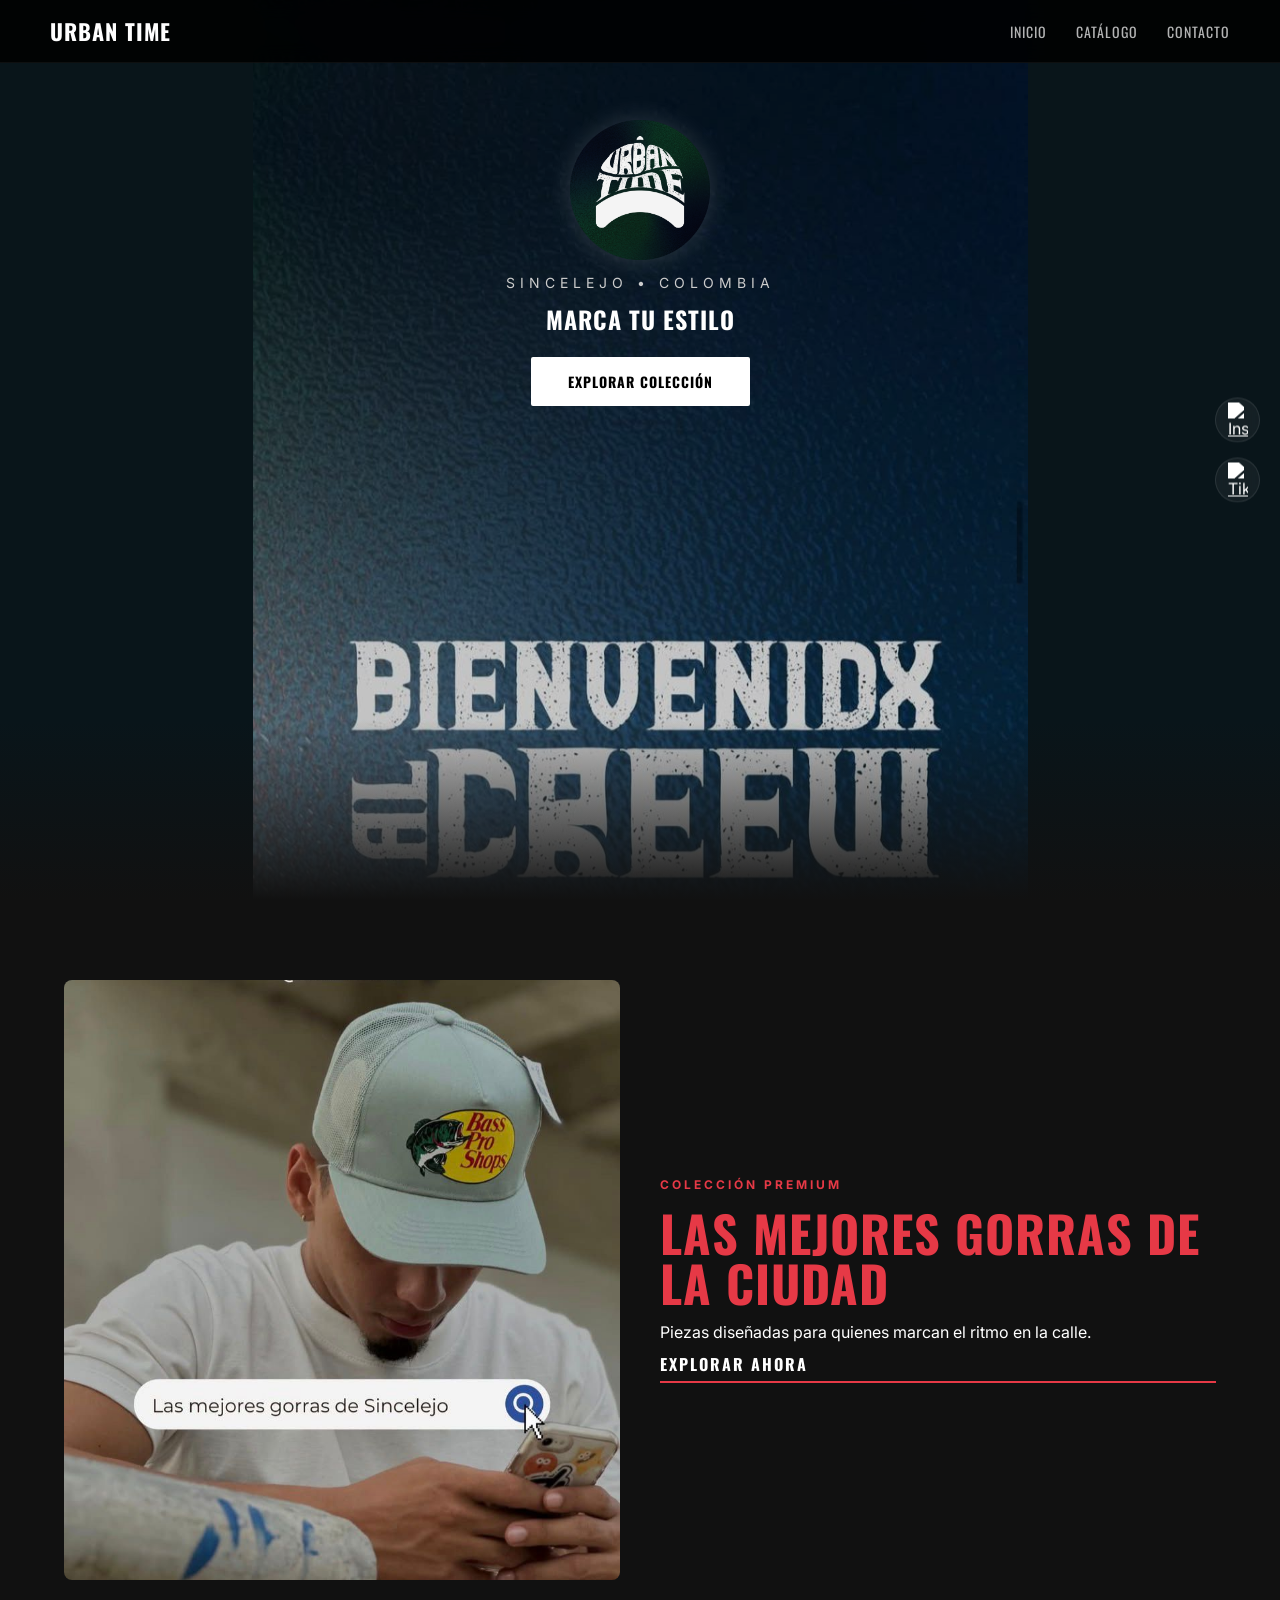
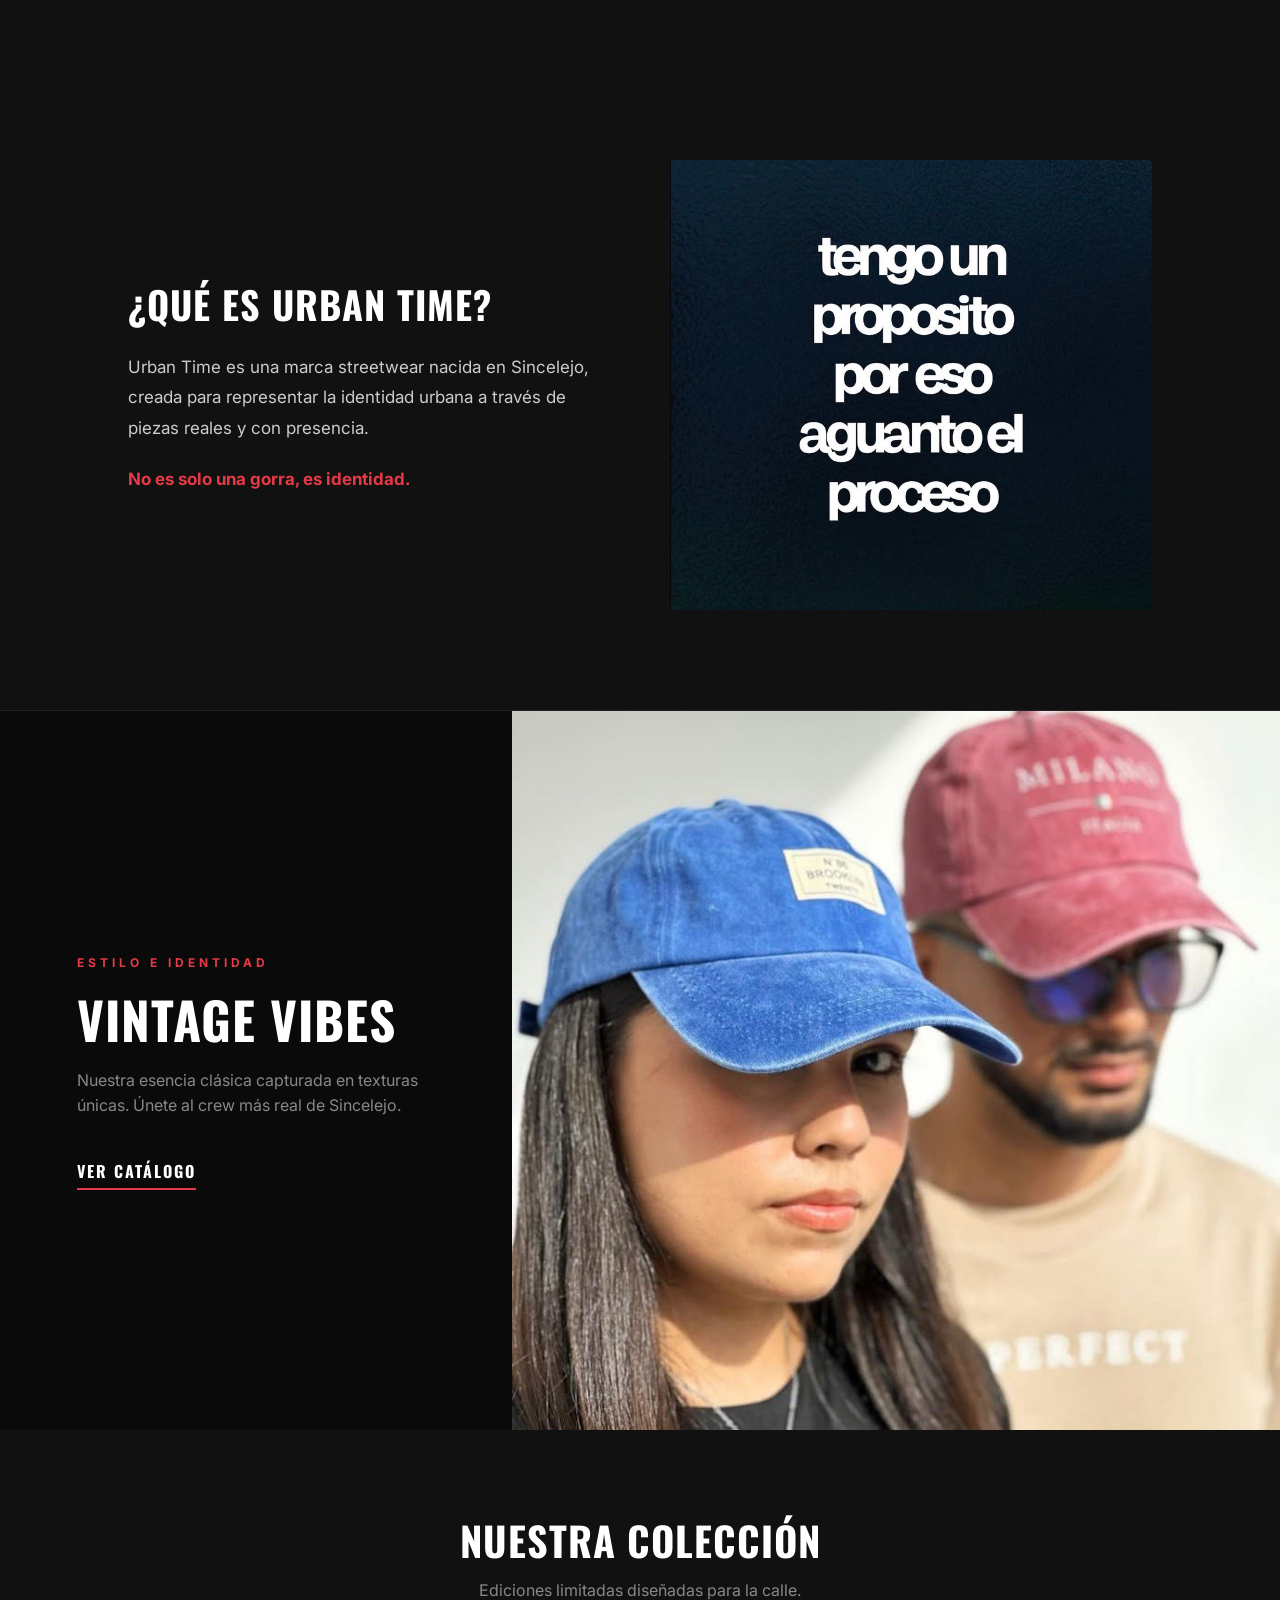
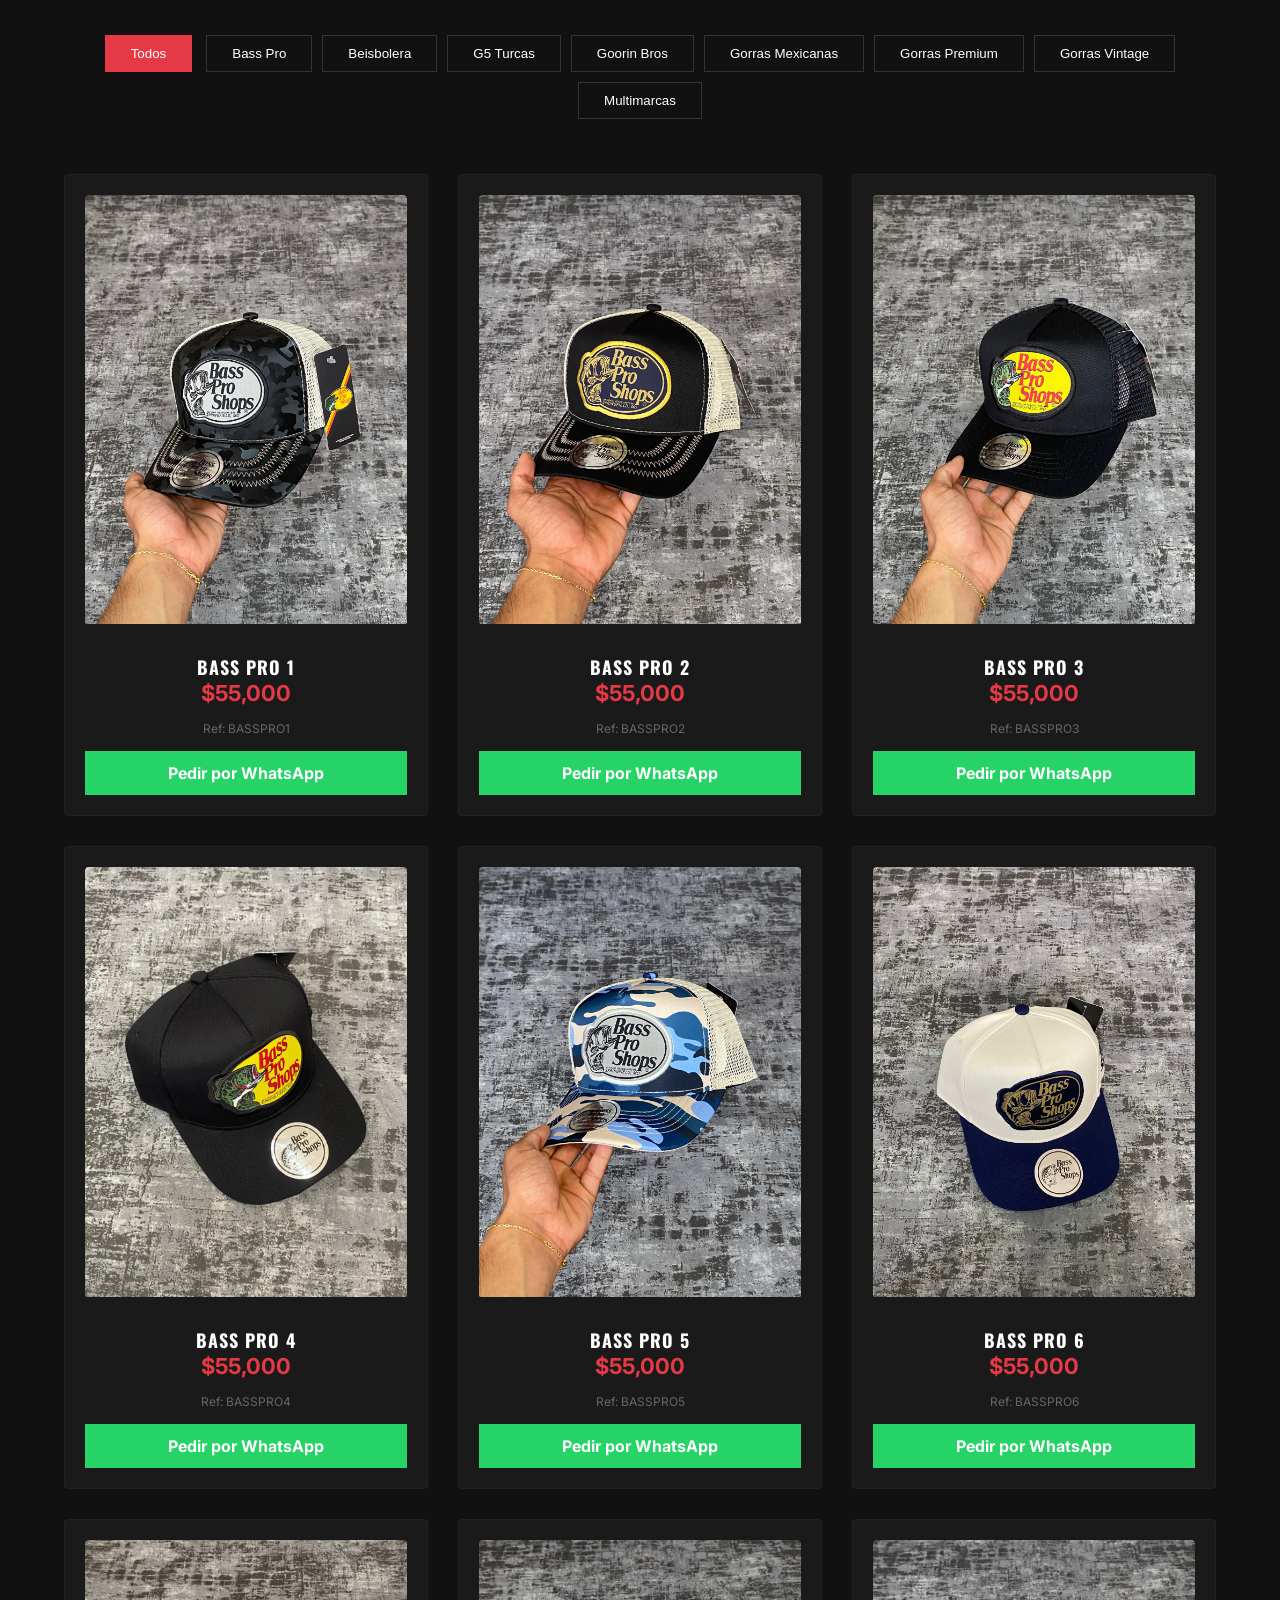
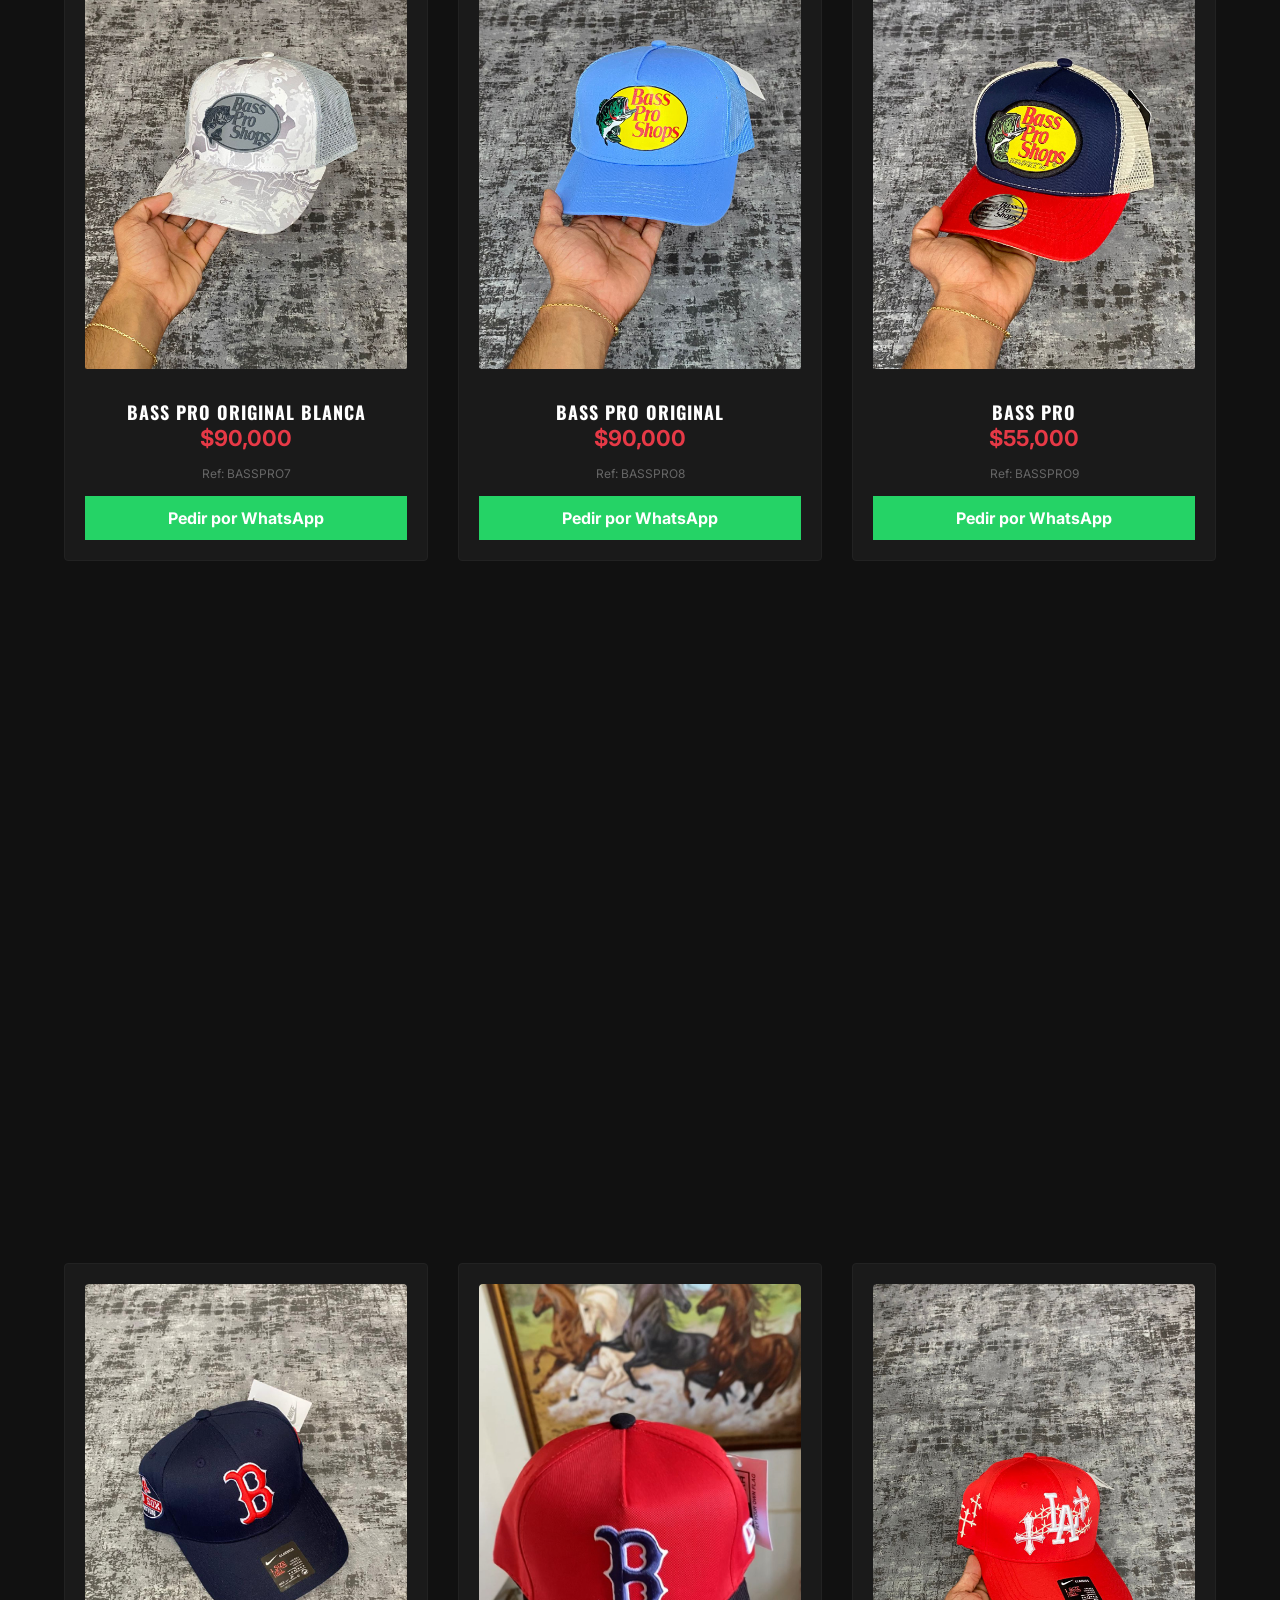
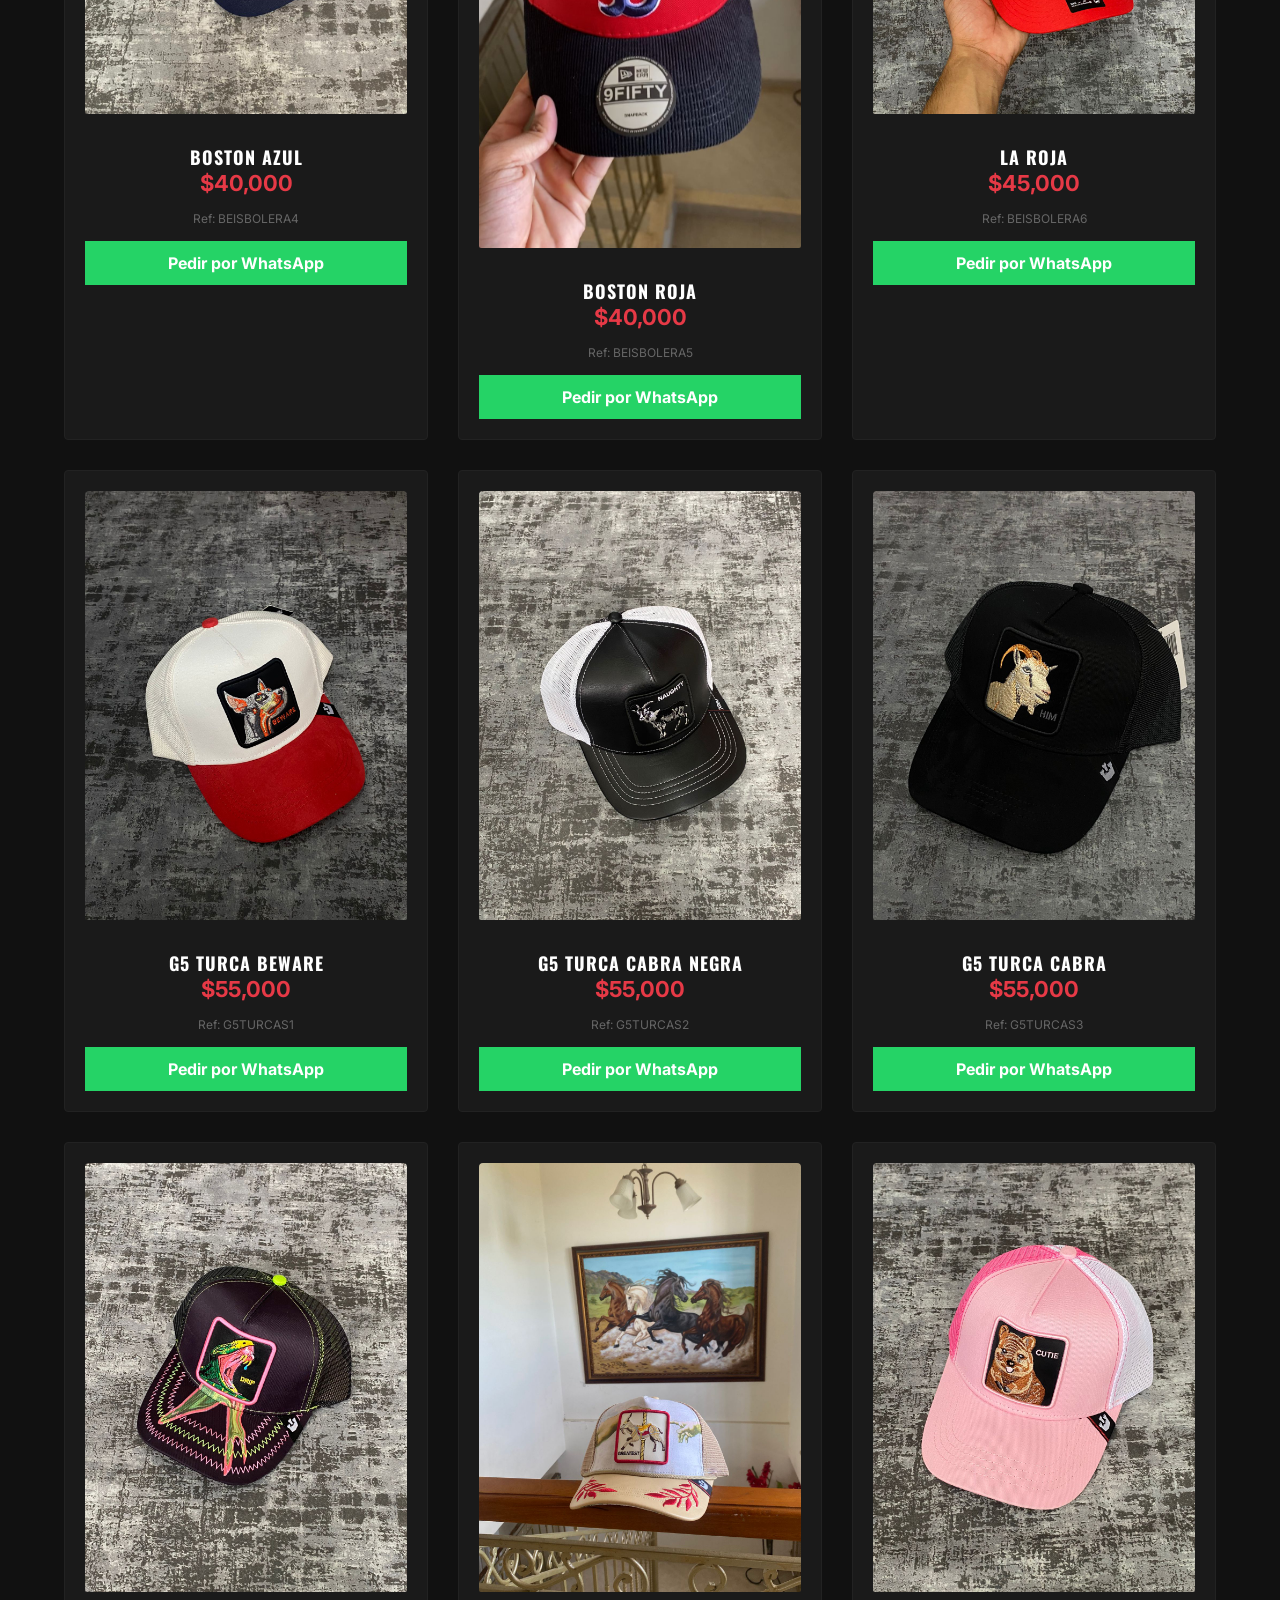
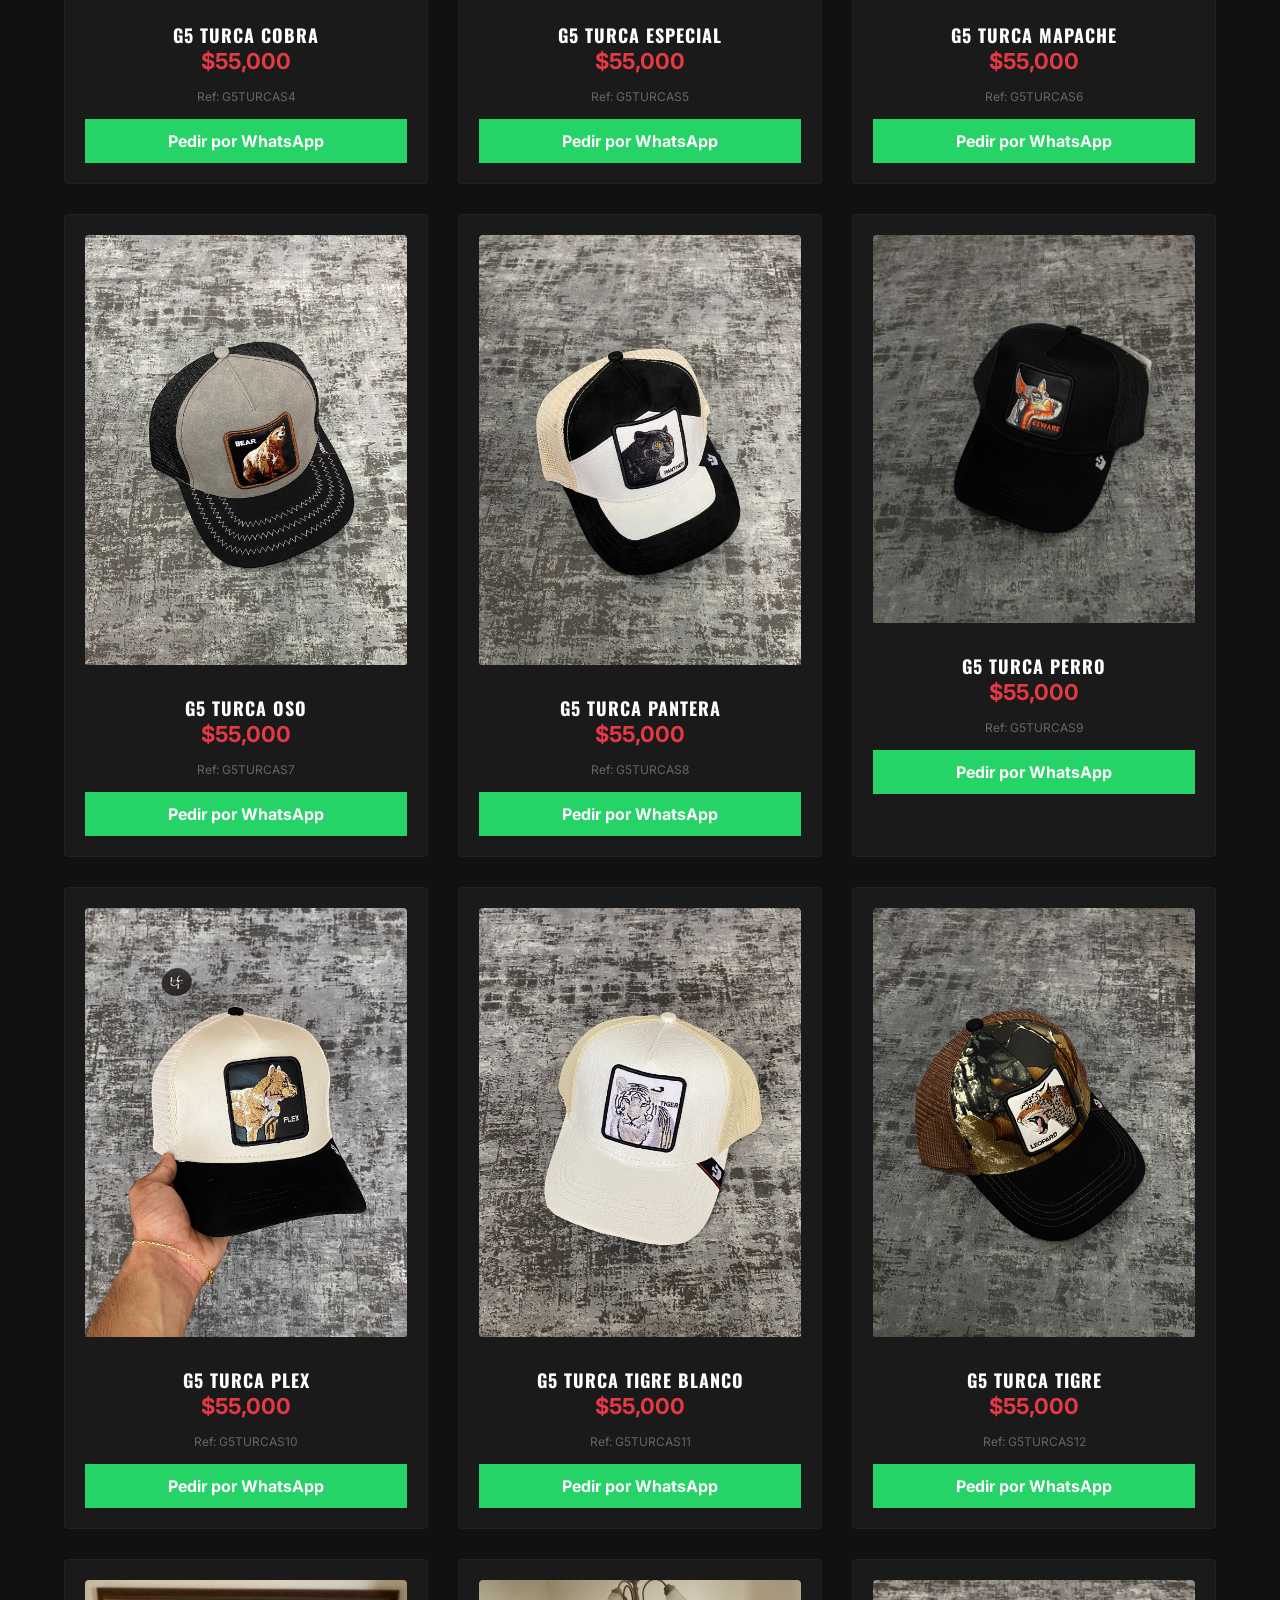
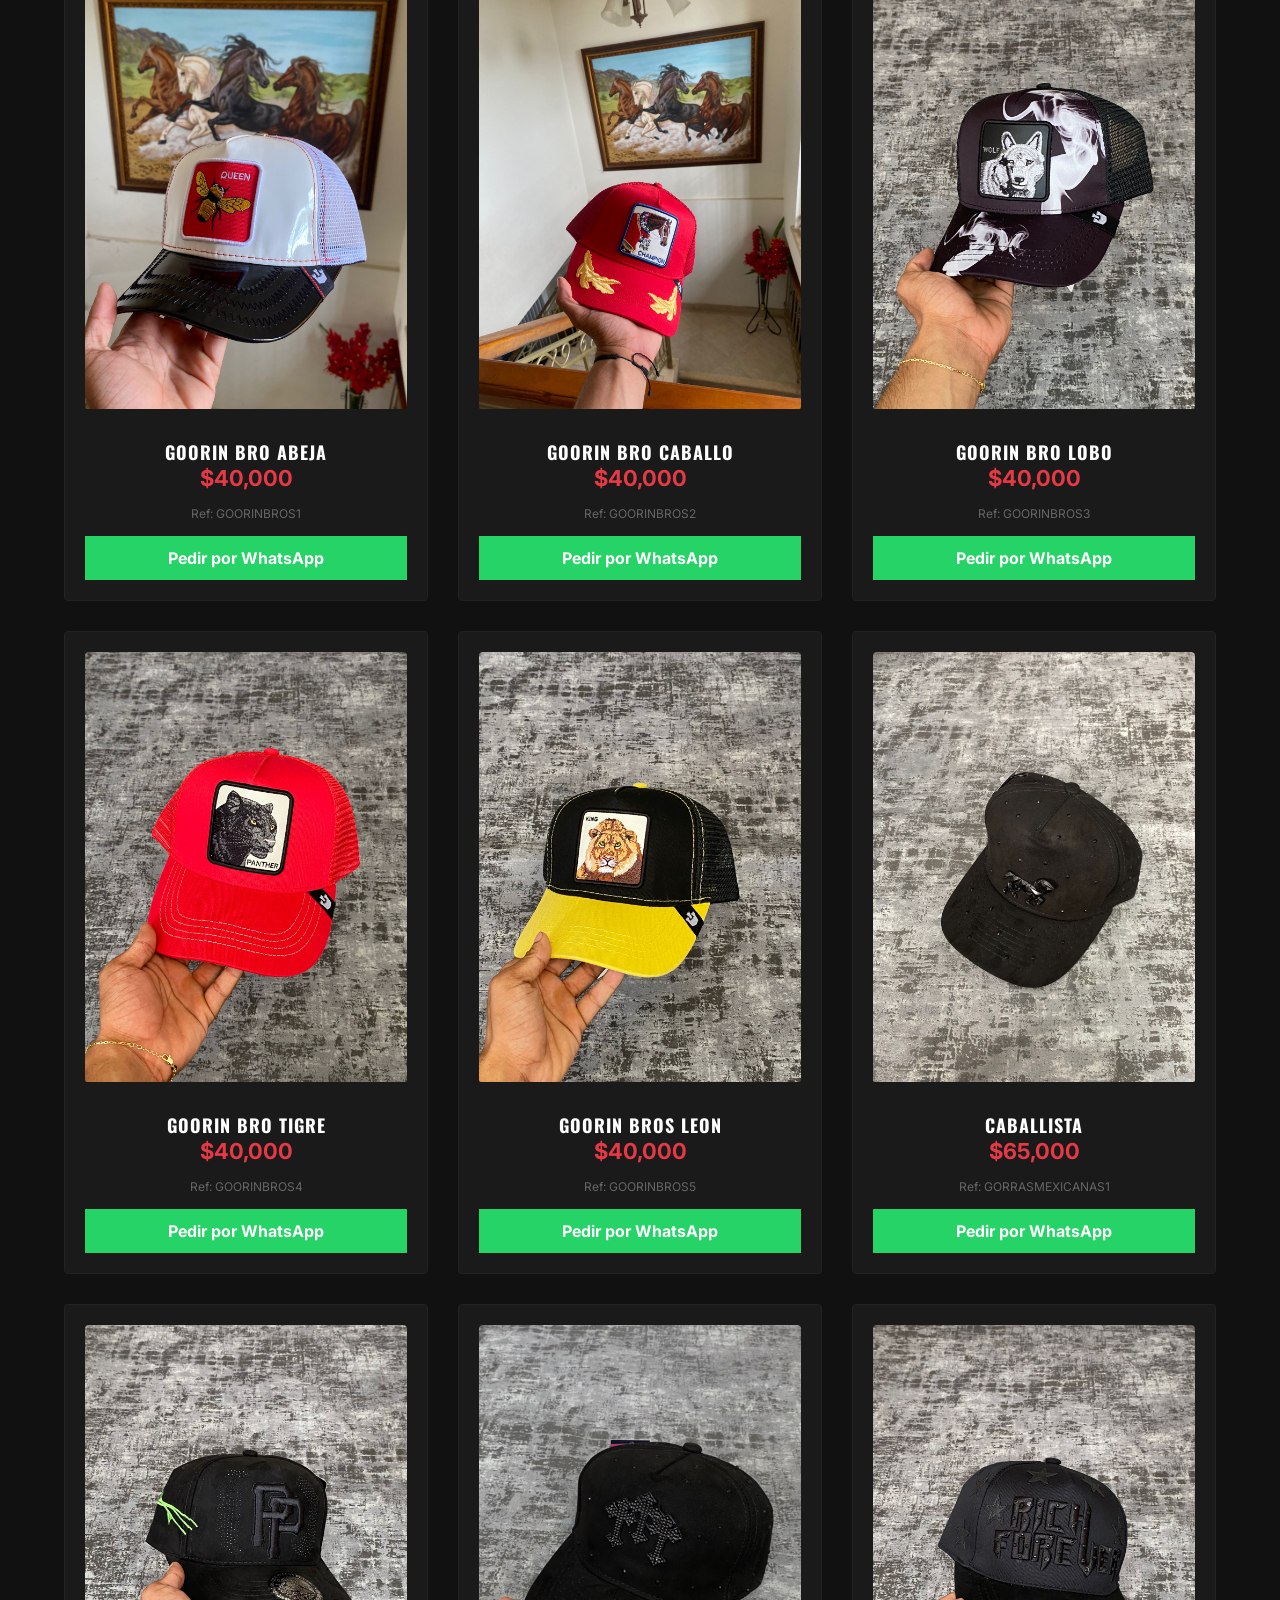
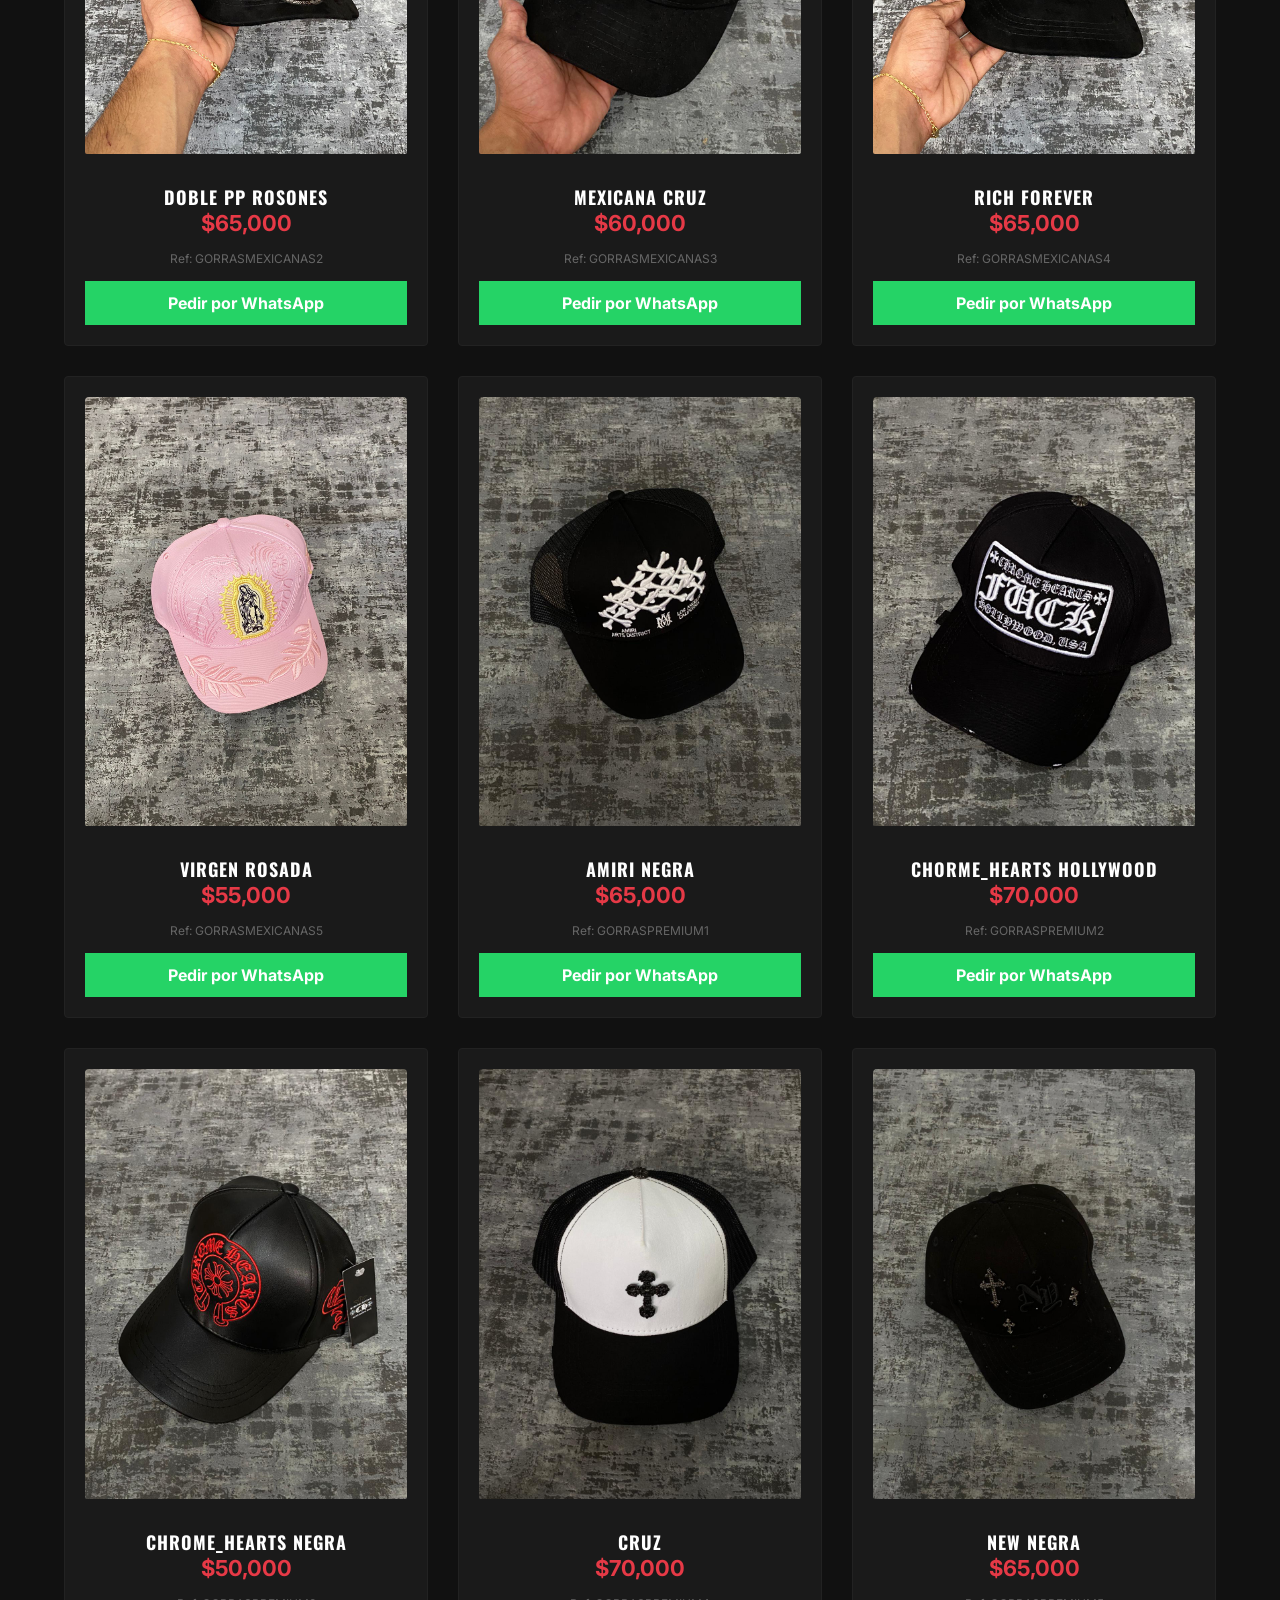
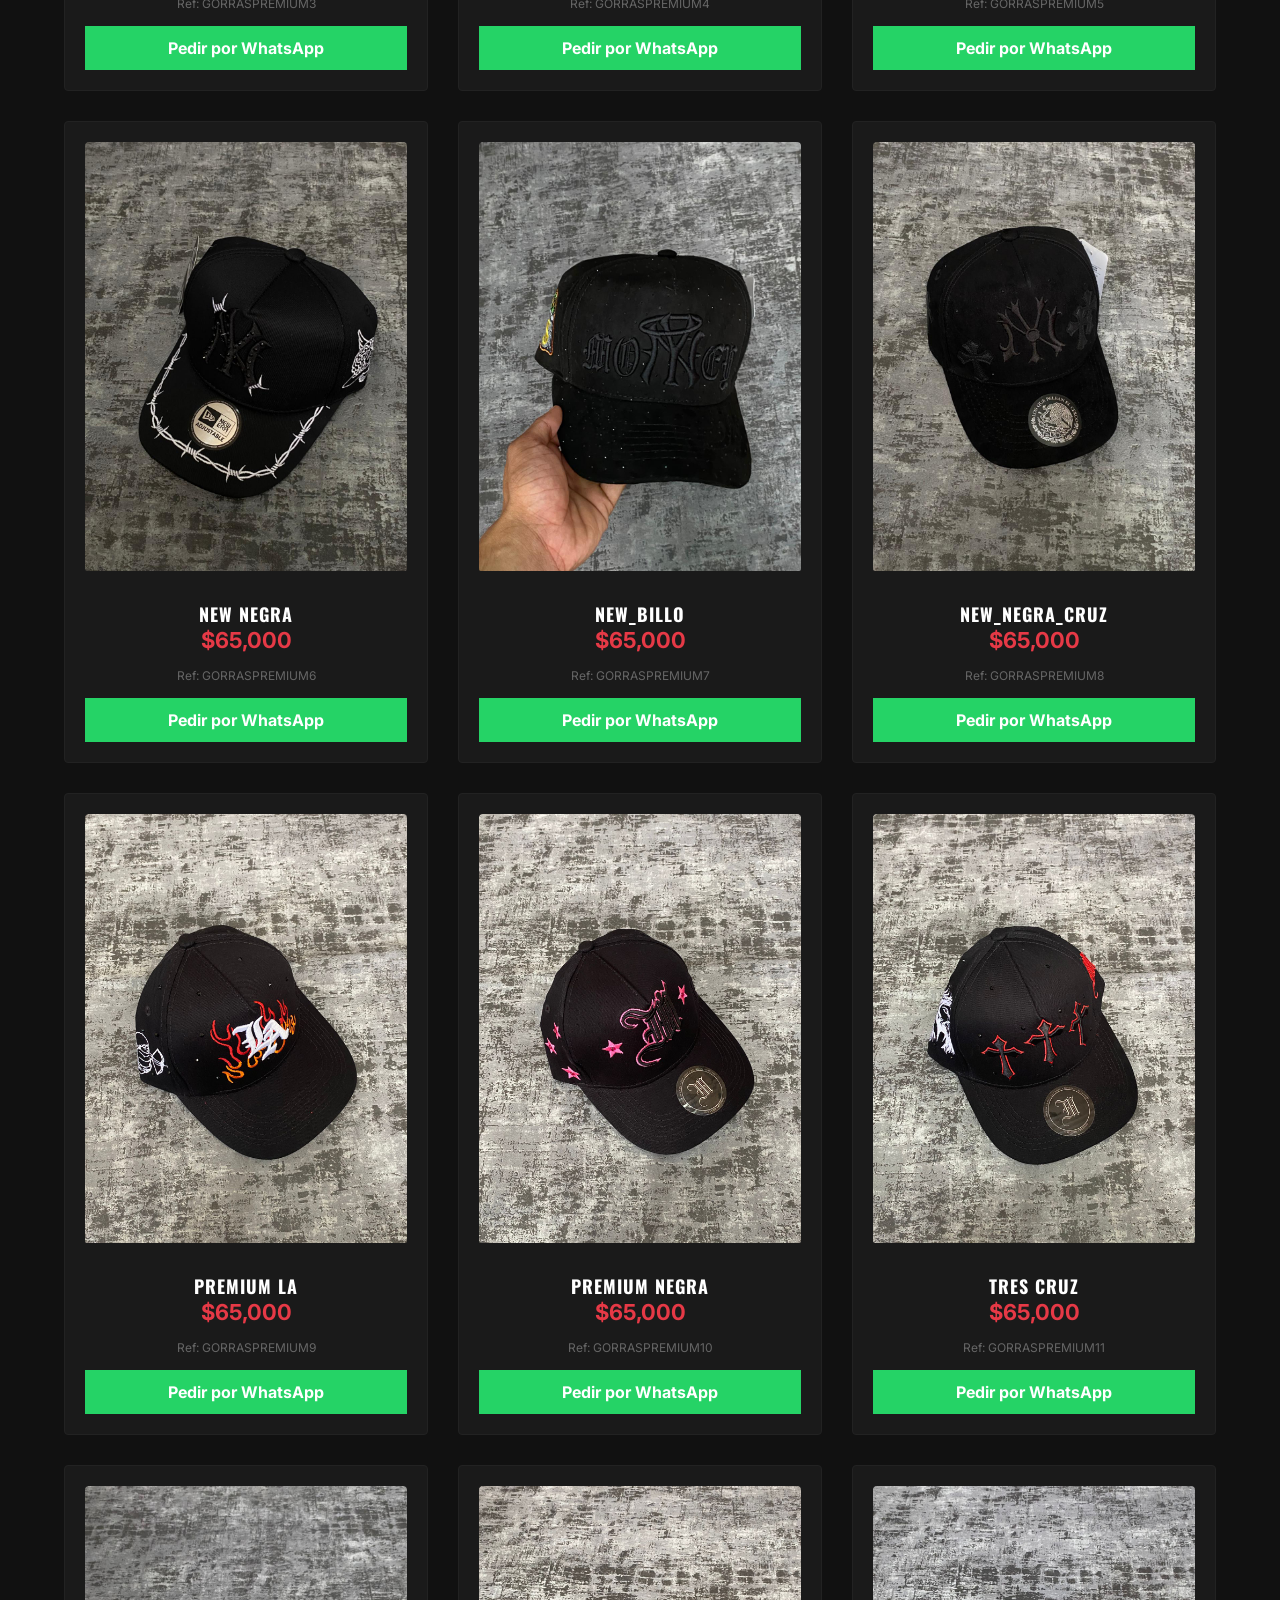
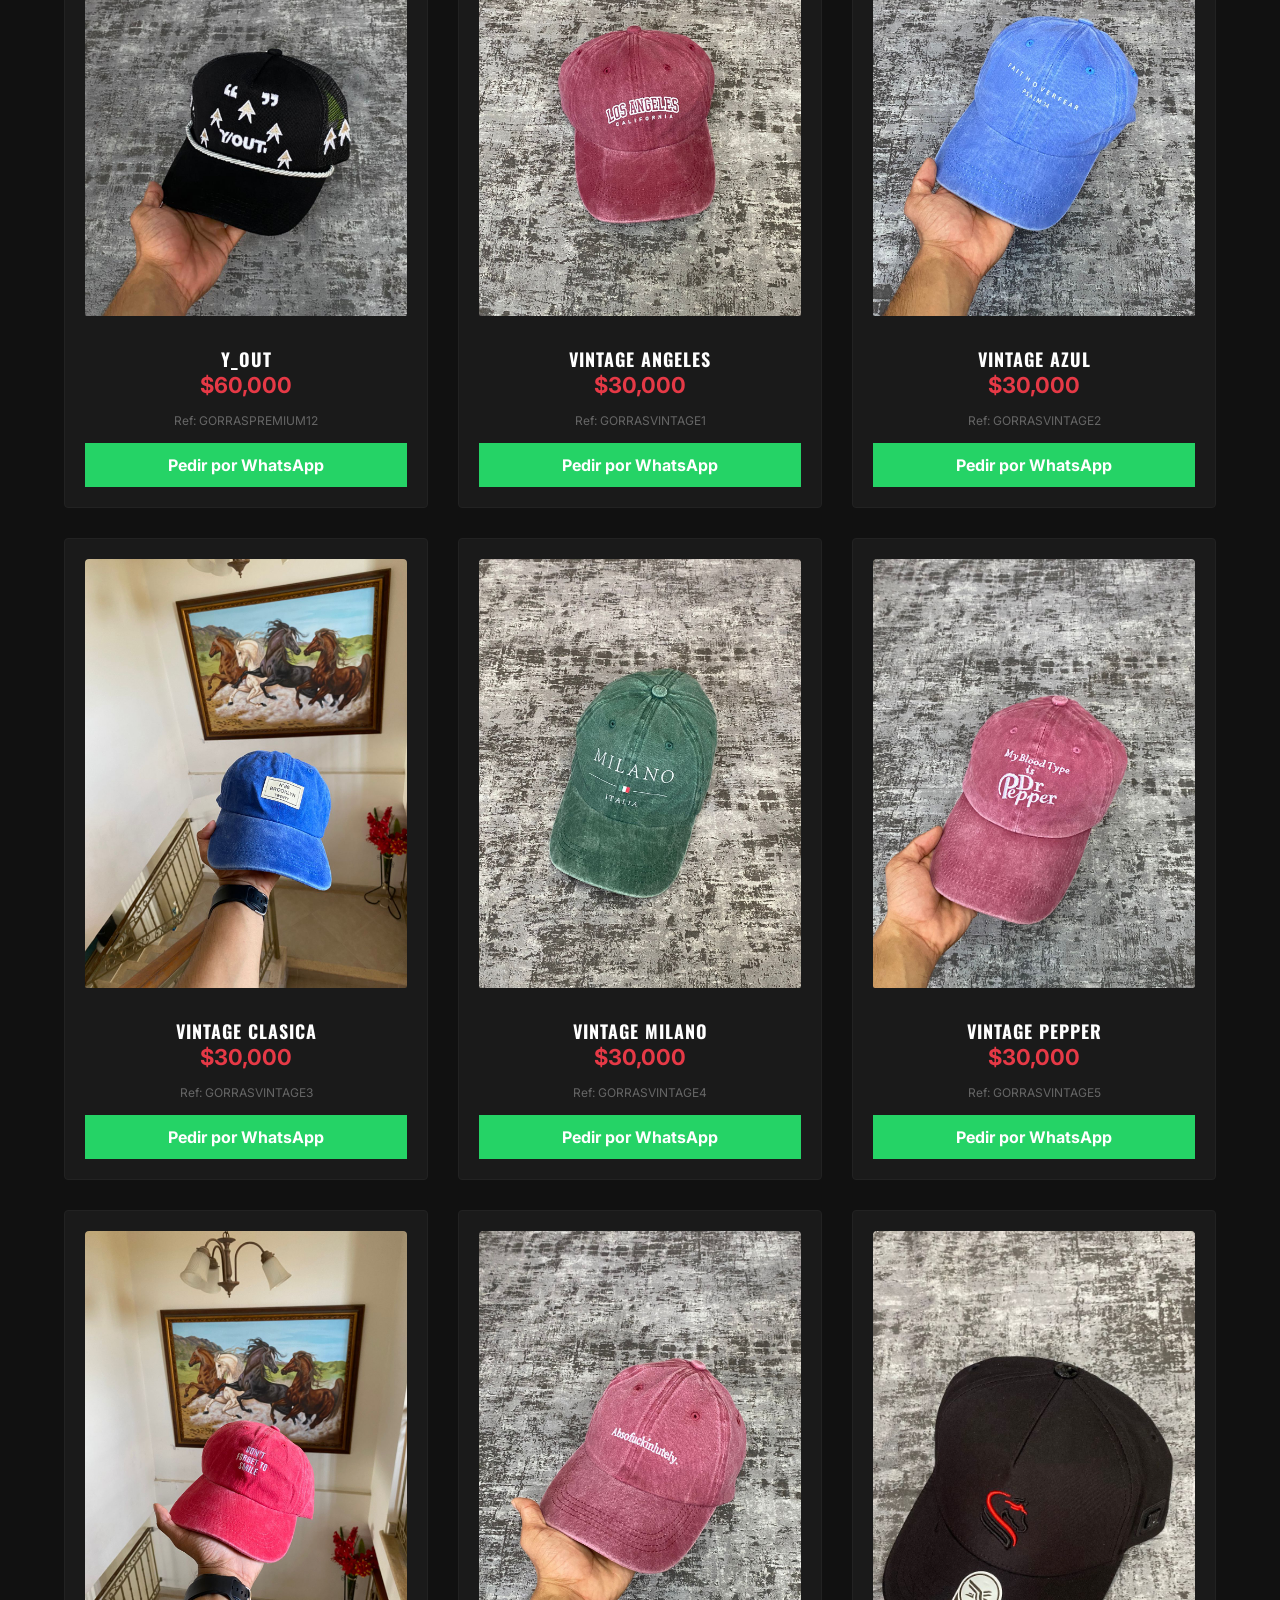
==== index.html @ 46e5fc57 "Initial commit" ====
<!DOCTYPE html>
<html lang="es">
<head>
  <meta charset="UTF-8">
  <title>Urban Time | Streetwear Sincelejo</title>
  <meta name="viewport" content="width=device-width, initial-scale=1.0">
  <link href="https://fonts.googleapis.com/css2?family=Inter:wght@300;400;700&family=Oswald:wght@500;700&display=swap" rel="stylesheet">
  <link rel="stylesheet" href="style.css">
</head>
<body>

<div id="preloader">
  <img src="img/logo.PNG" class="loader-logo" alt="Cargando Urban Time">
  <div class="loader-bar"></div>
</div>

<header>
  <div class="logo-nav">URBAN TIME</div>
  <nav>
    <a href="#inicio">Inicio</a>
    <a href="#catalogo">Catálogo</a>
    <a href="#contacto">Contacto</a>
  </nav>
</header>

<section id="inicio" class="hero">
  <div class="overlay"></div>
  <div class="hero-content">
    <img src="img/logo.PNG" class="logo-principal" alt="Urban Time Logo">
    <p style="letter-spacing: 5px; font-size: 14px; color: #ccc; margin-bottom: 10px;">SINCELEJO • COLOMBIA</p>
    <h1>MARCA TU ESTILO</h1>
    <a href="#catalogo" class="btn-explorar">Explorar colección</a>
  </div>
</section>

<section class="editorial-section">
    <div class="banner-bass">
        <div class="bass-img-container">
            <img src="img/bass.jpg" alt="Bass Pro Shops Sincelejo">
        </div>
        <div class="bass-text">
            <span>COLECCIÓN PREMIUM</span>
            <h2>LAS MEJORES GORRAS DE LA CIUDAD</h2>
            <p>Piezas diseñadas para quienes marcan el ritmo en la calle.</p>
            <a href="#catalogo" class="link-minimal">EXPLORAR AHORA</a>
        </div>
    </div>
</section>

<section class="about">
  <div class="about-text">
    <h2>¿Qué es Urban Time?</h2>
    <p>Urban Time es una marca streetwear nacida en Sincelejo, creada para representar la identidad urbana a través de piezas reales y con presencia.</p>
    <p style="margin-top: 20px; font-weight: bold; color: #e63946;">No es solo una gorra, es identidad.</p>
  </div>
  <div class="about-slider">
    <img src="img/urbantime.jpg" class="about-slide active" alt="Urban Time Style">
    <img src="img/proposito.jpg" class="about-slide" alt="Street Culture">
    <img src="img/fondo.jpg" class="about-slide" alt="Sincelejo Street">
  </div>
</section>

<section class="editorial-slider-section">
    <div class="slider-container">
        <div class="slider-text-side">
            <div class="text-content">
                <span>ESTILO E IDENTIDAD</span>
                <h2 id="slider-title">LA VIDA ES UN ESPEJO</h2>
                <p id="slider-desc">Sé amable, el estilo real viene de adentro. Refleja tu mejor versión con Urban Time.</p>
                <a href="#catalogo" class="link-minimal">VER CATÁLOGO</a>
            </div>
        </div>
        <div class="slider-image-side">
            <img src="img/proposito.jpg" class="edit-slide active" alt="Reflexión">
            <img src="img/vintage.jpg" class="edit-slide" alt="Vintage Style">
        </div>
    </div>
</section>

<section id="catalogo">
  <h2 style="font-size: 40px; margin-bottom: 10px;">Nuestra Colección</h2>
  <p style="color: #888; margin-bottom: 30px;">Ediciones limitadas diseñadas para la calle.</p>
  <div id="filtros" class="filtros"></div>
  <div id="productos" class="grid"></div>
</section>

<section class="trust-bar">
  <div class="trust-item">
    <p class="trust-icon">🚚</p>
    <h4>Envíos Nacionales</h4>
    <p>Llegamos a toda Colombia</p>
  </div>
  <div class="trust-item">
    <p class="trust-icon">✅</p>
    <h4>Calidad Garantizada</h4>
    <p>Materiales Premium</p>
  </div>
  <div class="trust-item">
    <p class="trust-icon">💬</p>
    <h4>Atención Personalizada</h4>
    <p>Asesoría por WhatsApp</p>
  </div>
</section>

<footer id="contacto">
  <p>© 2026 Urban Time - Todos los derechos reservados</p>
  <div class="footer-links">
    <a href="#inicio">Inicio</a>
    <a href="#catalogo">Catálogo</a>
  </div>
</footer>

<div class="social-sidebar">
  <a href="https://www.instagram.com/urbantime.3" target="_blank" class="side-icon instagram">
    <img src="https://cdn-icons-png.flaticon.com/512/174/174855.png" alt="Instagram">
  </a>
  <a href="https://www.tiktok.com/@urban.time3" target="_blank" class="side-icon tiktok">
    <img src="https://cdn-icons-png.flaticon.com/512/3046/3046121.png" alt="TikTok">
  </a>
</div>

<script src="script.js"></script>
</body>
</html>
---- style.css ----
/* IMPORTACIÓN DE FUENTES PROFESIONALES */
@import url('https://fonts.googleapis.com/css2?family=Inter:wght@300;400;700&family=Oswald:wght@500;700&display=swap');

/* RESET GENERAL */
* {
  margin: 0;
  padding: 0;
  box-sizing: border-box;
}

html {
  scroll-behavior: smooth;
}

body {
  background: #111;
  color: #fff;
  font-family: 'Inter', sans-serif;
  overflow-x: hidden;
}

/* TÍTULOS URBANOS */
h1, h2, h3, .logo-nav, .btn-explorar, nav a {
  font-family: 'Oswald', sans-serif;
  text-transform: uppercase;
  letter-spacing: 1px;
}

/* =========================================
   PANTALLA DE CARGA (PRELOADER)
   ========================================= */
#preloader {
  position: fixed;
  width: 100%;
  height: 100vh;
  background: #0b1a21;
  z-index: 10000;
  display: flex;
  flex-direction: column;
  align-items: center;
  justify-content: center;
  transition: opacity 0.8s ease, visibility 0.8s;
  top: 0;
  left: 0;
}

.loader-logo {
  width: 100px;
  animation: pulse 1.5s infinite ease-in-out;
}

.loader-bar {
  width: 150px;
  height: 2px;
  background: rgba(255,255,255,0.1);
  margin-top: 20px;
  position: relative;
  overflow: hidden;
}

.loader-bar::after {
  content: "";
  width: 40%;
  height: 100%;
  background: #e63946;
  position: absolute;
  animation: loading 1s infinite linear;
}

@keyframes pulse { 0%, 100% { opacity: 0.5; transform: scale(0.95); } 50% { opacity: 1; transform: scale(1); } }
@keyframes loading { from { left: -50%; } to { left: 100%; } }

.hidden-loader { 
  opacity: 0 !important; 
  visibility: hidden !important; 
  pointer-events: none !important; 
}

/* =========================================
   HEADER
   ========================================= */
header {
  position: fixed;
  width: 100%;
  top: 0;
  left: 0;
  padding: 15px 50px;
  display: flex;
  justify-content: space-between;
  align-items: center;
  background: rgba(0, 0, 0, 0.85);
  backdrop-filter: blur(10px);
  z-index: 1000;
  border-bottom: 1px solid rgba(255,255,255,0.05);
}

.logo-nav { font-size: 22px; font-weight: 700; }

nav a {
  color: #fff;
  text-decoration: none;
  margin-left: 25px;
  font-size: 14px;
  transition: 0.3s;
  opacity: 0.7;
}

nav a:hover { color: #e63946; opacity: 1; }

/* =========================================
   HERO SECTION
   ========================================= */
.hero {
  height: 100vh;
  background-color: #0b1a21;
  background-image: url("img/bienvenidos.jpg");
  background-size: contain;
  background-position: center bottom;
  background-repeat: no-repeat;
  position: relative;
  display: flex;
  align-items: flex-start;
  justify-content: center;
  text-align: center;
  padding-top: 120px;
}

.hero::after {
  content: "";
  position: absolute;
  bottom: 0;
  left: 0;
  width: 100%;
  height: 20vh;
  background: linear-gradient(to top, #111, transparent);
}

.overlay {
  position: absolute;
  width: 100%; height: 100%;
  background: rgba(0, 0, 0, 0.2);
  top: 0; left: 0;
}

.hero-content { position: relative; z-index: 2; padding: 0 20px; }

.logo-principal {
  width: 140px;
  margin-bottom: 10px;
  filter: drop-shadow(0 0 12px rgba(255, 255, 255, 0.15));
  transition: 0.3s;
}

.btn-explorar {
  display: inline-block;
  margin-top: 20px;
  padding: 12px 35px;
  background: #fff;
  color: #000;
  text-decoration: none;
  font-weight: bold;
  font-size: 14px;
  border-radius: 2px;
  transition: 0.4s;
  border: 2px solid #fff;
}

.btn-explorar:hover { background: transparent; color: #fff; }

/* =========================================
   ESTILO EDITORIAL: SECCIÓN BASS
   ========================================= */
.editorial-section {
    padding: 80px 5%;
    background: #111;
}

.banner-bass {
    display: grid;
    grid-template-columns: 1fr 1fr;
    gap: 40px;
    max-width: 1200px;
    margin: 0 auto;
}

.bass-img-container {
    width: 100%;
    height: 600px;
    border-radius: 8px;
    overflow: hidden;
}

.bass-img-container img {
    width: 100%;
    height: 100%;
    object-fit: cover;
    object-position: center;
}

.bass-text {
    display: flex;
    flex-direction: column;
    justify-content: center;
}

.bass-text span {
    color: #e63946;
    letter-spacing: 3px;
    font-size: 12px;
    font-weight: bold;
}

.bass-text h2 {
    font-size: 50px;
    line-height: 1;
    margin: 15px 0;
    color: #e63946;
}

.link-minimal {
    display: inline-block;
    margin-top: 10px;
    color: #fff;
    text-decoration: none;
    border-bottom: 2px solid #e63946;
    padding-bottom: 5px;
    font-family: 'Oswald';
    letter-spacing: 2px;
    font-weight: bold;
}

/* =========================================
   NUEVO SLIDER EDITORIAL (UNIFICADO)
   ========================================= */
.editorial-slider-section {
    height: 80vh;
    background: #000;
    border-top: 1px solid #222;
    overflow: hidden;
}

.slider-container {
    display: flex;
    width: 100%;
    height: 100%;
}

.slider-text-side {
    width: 40%;
    background: #0a0a0a;
    display: flex;
    flex-direction: column;
    justify-content: center;
    padding: 0 6%;
}

.text-content span {
    color: #e63946;
    font-size: 12px;
    letter-spacing: 4px;
    font-weight: bold;
}

.text-content h2 {
    font-size: clamp(30px, 4vw, 55px);
    margin: 20px 0;
    line-height: 1.1;
    transition: opacity 0.5s ease;
}

.text-content p {
    color: #888;
    line-height: 1.6;
    margin-bottom: 30px;
    transition: opacity 0.5s ease;
}

.slider-image-side {
    width: 60%;
    position: relative;
}

.edit-slide {
    position: absolute;
    width: 100%;
    height: 100%;
    object-fit: cover;
    object-position: center;
    opacity: 0;
    transition: opacity 1.2s ease-in-out;
}

.edit-slide.active {
    opacity: 1;
}

/* =========================================
   BARRA DE CONFIANZA (HORIZONTAL - CORREGIDA)
   ========================================= */
.trust-bar {
  display: flex;
  justify-content: space-around;
  align-items: center;
  padding: 60px 5%;
  background: #000;
  border-top: 1px solid #222;
  border-bottom: 1px solid #222;
  text-align: center;
}

.trust-item {
  flex: 1;
  padding: 20px;
  transition: 0.3s;
}

.trust-item:hover {
  transform: translateY(-5px);
}

.trust-icon {
  font-size: 32px;
  margin-bottom: 15px;
  display: block;
}

.trust-item h4 {
  font-family: 'Oswald', sans-serif;
  font-size: 16px;
  color: #fff;
  margin-bottom: 8px;
  letter-spacing: 1px;
}

.trust-item p {
  font-size: 13px;
  color: #666;
}

/* =========================================
   SOBRE LA MARCA
   ========================================= */
.about {
  padding: 100px 10%;
  display: grid;
  grid-template-columns: 1fr 1fr;
  gap: 60px;
  align-items: center;
}
.about-text h2 { font-size: 38px; margin-bottom: 20px; }
.about-text p { line-height: 1.8; font-size: 17px; color: #ccc; }

.about-slider {
  position: relative;
  width: 100%; height: 450px;
  overflow: hidden; border-radius: 4px;
}
.about-slide {
  position: absolute;
  width: 100%; height: 100%;
  object-fit: cover; opacity: 0;
  transition: opacity 1.5s ease-in-out;
}
.about-slide.active { opacity: 1; }

/* =========================================
   CATÁLOGO Y TARJETAS
   ========================================= */
#catalogo { padding: 80px 5%; text-align: center; }
.grid { display: grid; grid-template-columns: repeat(auto-fit, minmax(280px, 1fr)); gap: 30px; margin-top: 50px; }

.card {
  background: #1a1a1a;
  padding: 20px;
  border-radius: 4px;
  border: 1px solid #222;
  opacity: 0;
  transform: translateY(30px);
  transition: all 0.6s cubic-bezier(0.165, 0.84, 0.44, 1);
}

.card.visible { opacity: 1; transform: translateY(0); }
.card:hover { border-color: #e63946; transform: translateY(-10px); }
.card img { width: 100%; border-radius: 2px; margin-bottom: 15px; }
.price { display: block; font-size: 22px; color: #e63946; font-weight: bold; margin-bottom: 15px; }

.whatsapp {
  display: block; padding: 12px;
  background: #25D366; color: #fff;
  text-decoration: none; font-weight: bold;
  transition: 0.3s;
}
.whatsapp:hover { background: #1eb954; }

.filtros button {
  margin: 5px; padding: 10px 25px;
  border: 1px solid #333; background: transparent;
  color: white; cursor: pointer;
  transition: 0.3s;
}
.filtros button:hover, .filtros button.active { background: #e63946; border-color: #e63946; }

/* =========================================
   REDES Y FOOTER
   ========================================= */
.social-sidebar {
  position: fixed; right: 20px; top: 50%;
  transform: translateY(-50%); display: flex;
  flex-direction: column; gap: 15px; z-index: 2000;
}
.side-icon {
  width: 45px; height: 45px;
  background: rgba(255, 255, 255, 0.05);
  backdrop-filter: blur(8px);
  border-radius: 50%; display: flex;
  align-items: center; justify-content: center;
  border: 1px solid rgba(255, 255, 255, 0.1);
  transition: 0.4s;
}
.side-icon img { width: 20px; filter: brightness(0) invert(1); }
.side-icon:hover { transform: scale(1.1) translateX(-5px); background: #fff; }
.side-icon:hover img { filter: none; }

footer { text-align: center; padding: 60px 20px; background: #000; color: #444; border-top: 1px solid #222; }

/* =========================================
   RESPONSIVE
   ========================================= */
@media (max-width: 768px) {
    header { padding: 15px 20px; }
    
    .hero { background-size: cover; padding-top: 150px; }
    
    .banner-bass {
        grid-template-columns: 1fr;
        text-align: center;
    }
    
    .bass-img-container { height: 400px; }

    .slider-container { flex-direction: column; }
    .slider-text-side, .slider-image-side { width: 100%; }
    .slider-text-side { height: 40%; padding: 40px 20px; text-align: center; }
    .slider-image-side { height: 60%; }

    /* En móvil sí es mejor apilarlos para que se lean bien */
    .trust-bar { flex-direction: column; gap: 30px; }
    
    .about { grid-template-columns: 1fr; padding: 60px 5%; }
    .social-sidebar { right: 10px; }
}
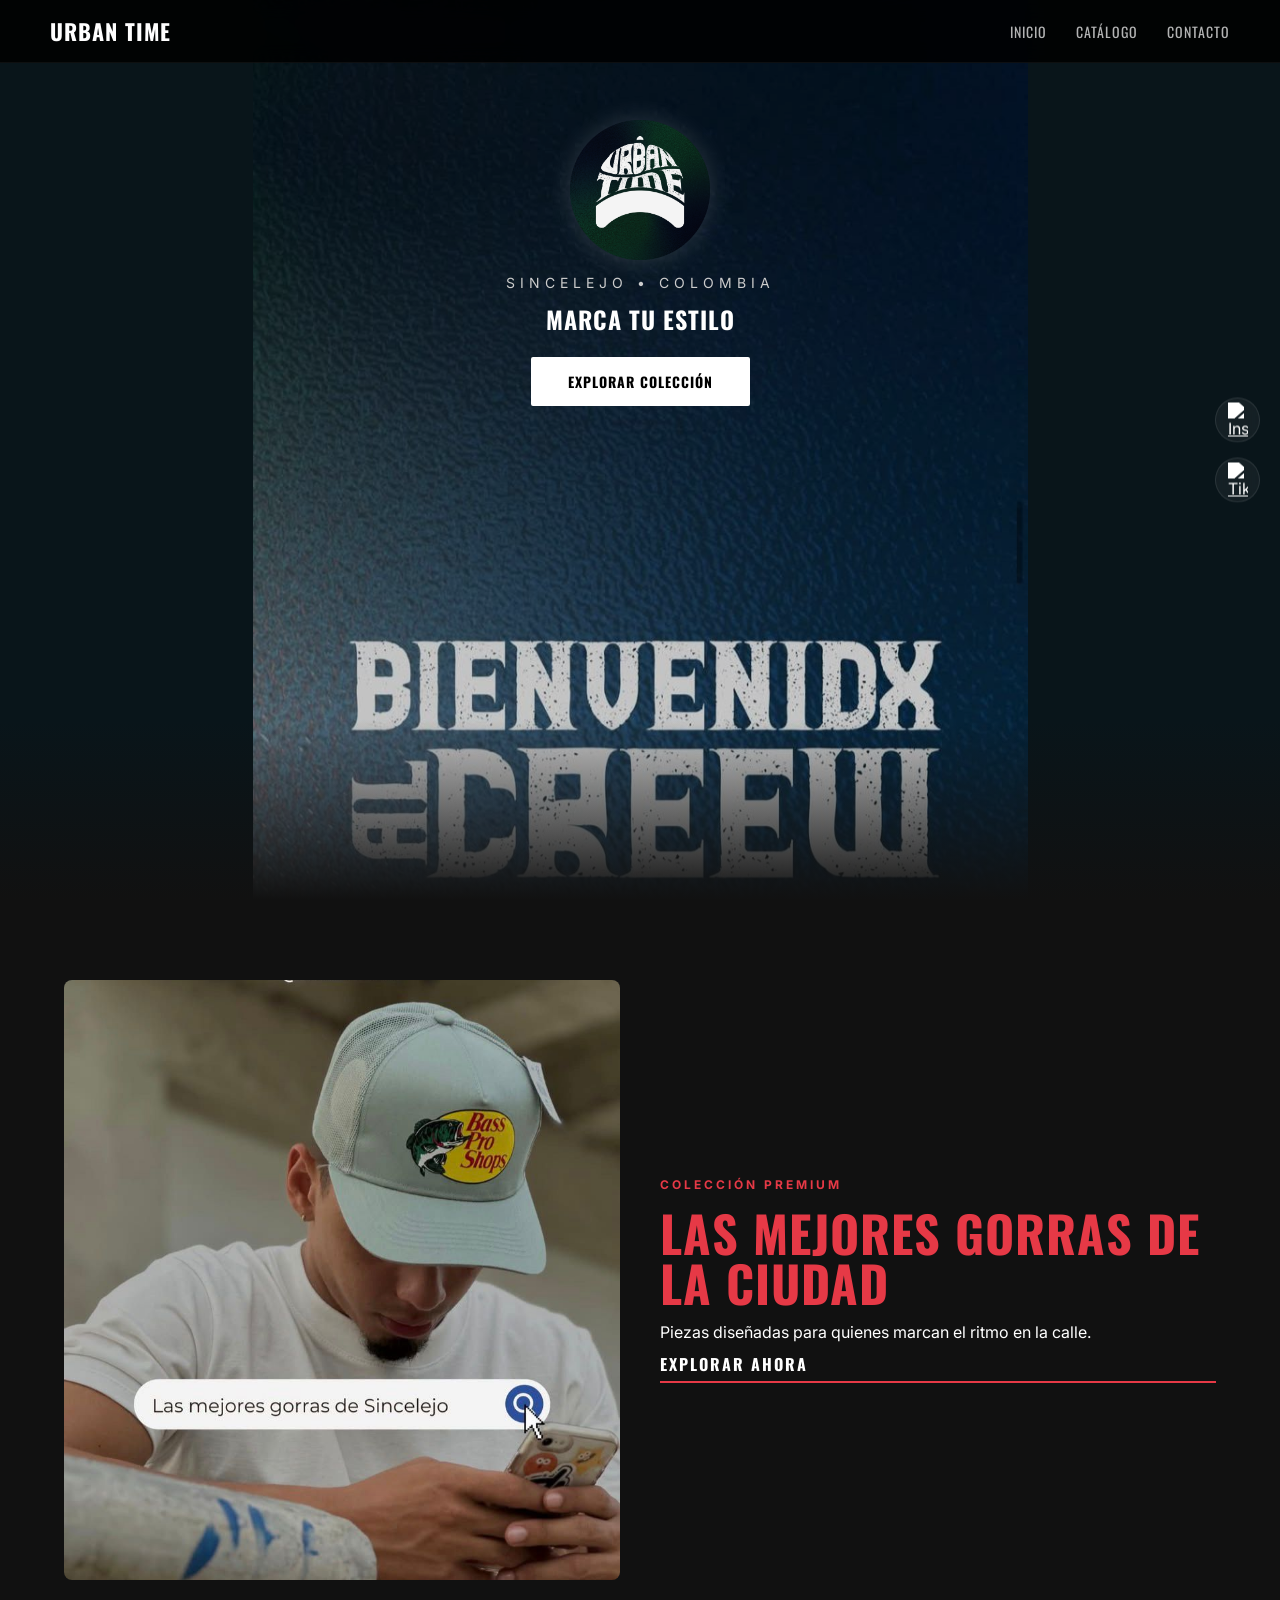
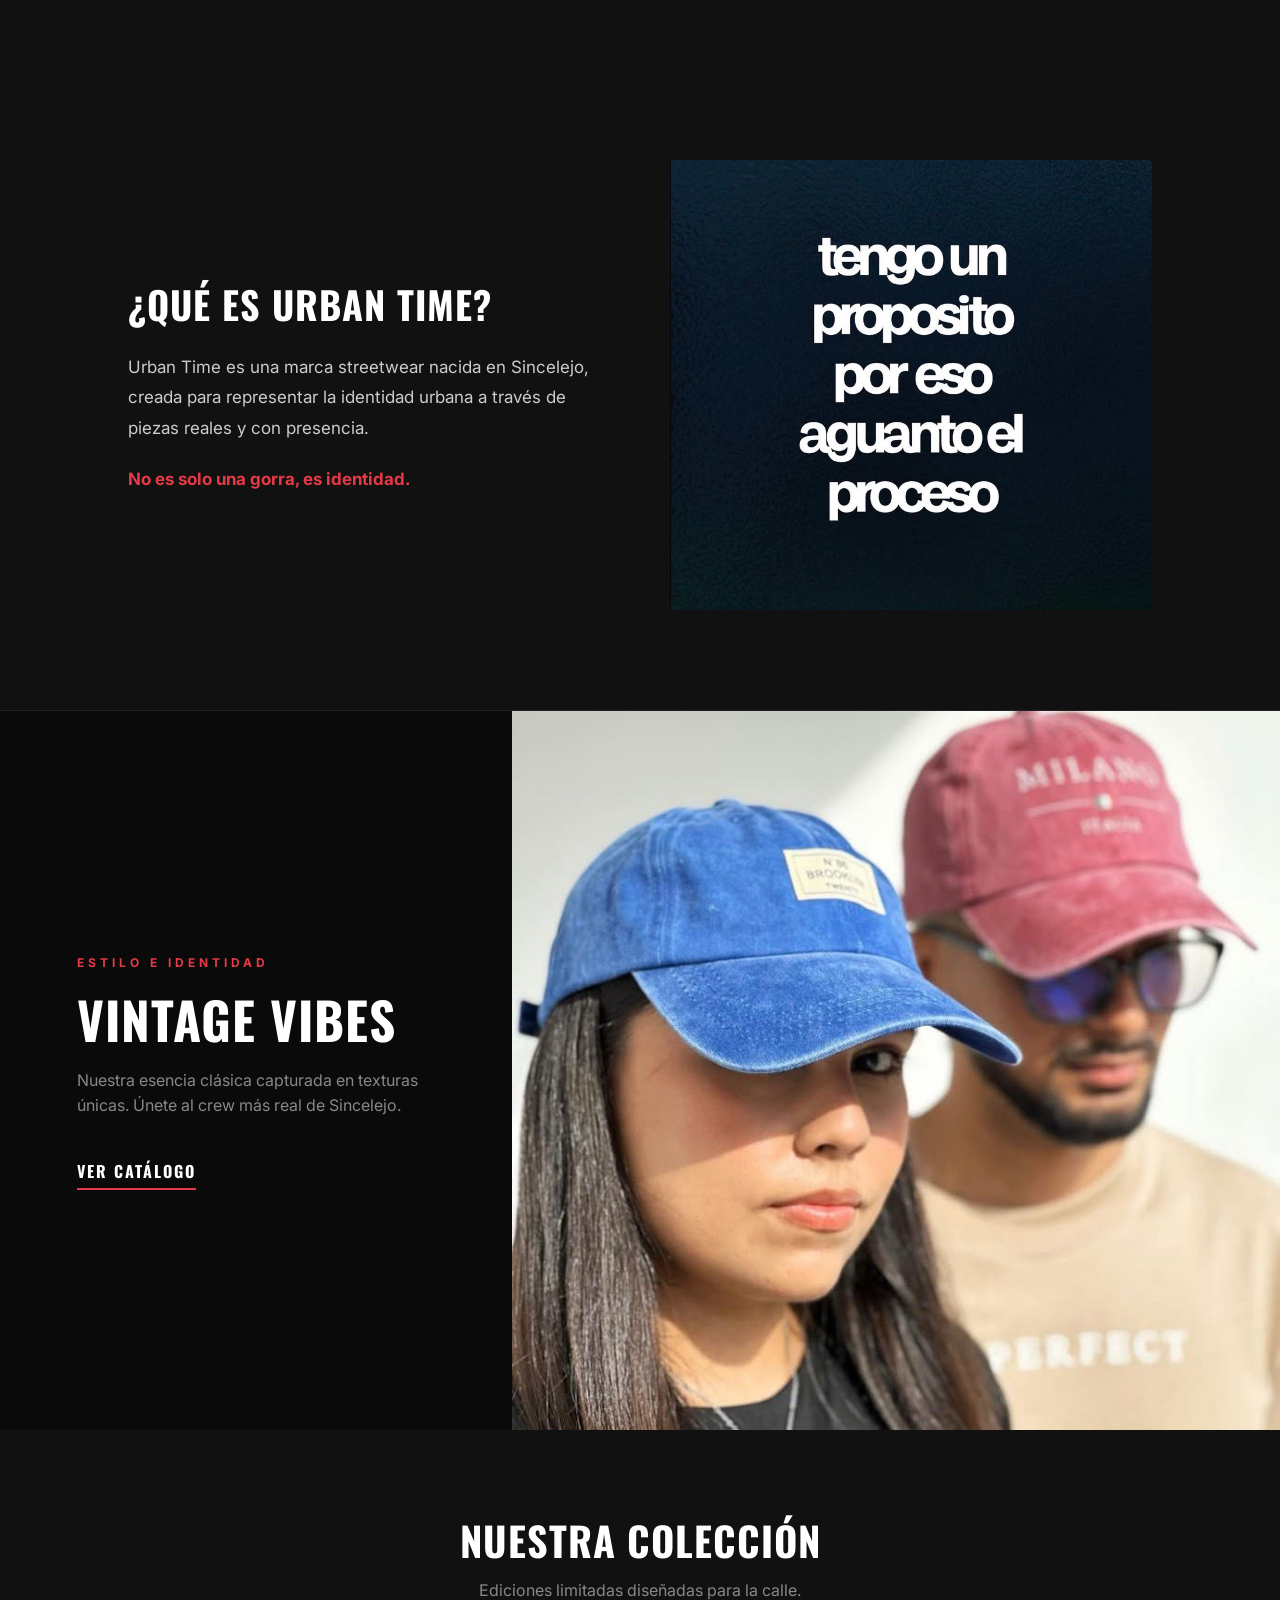
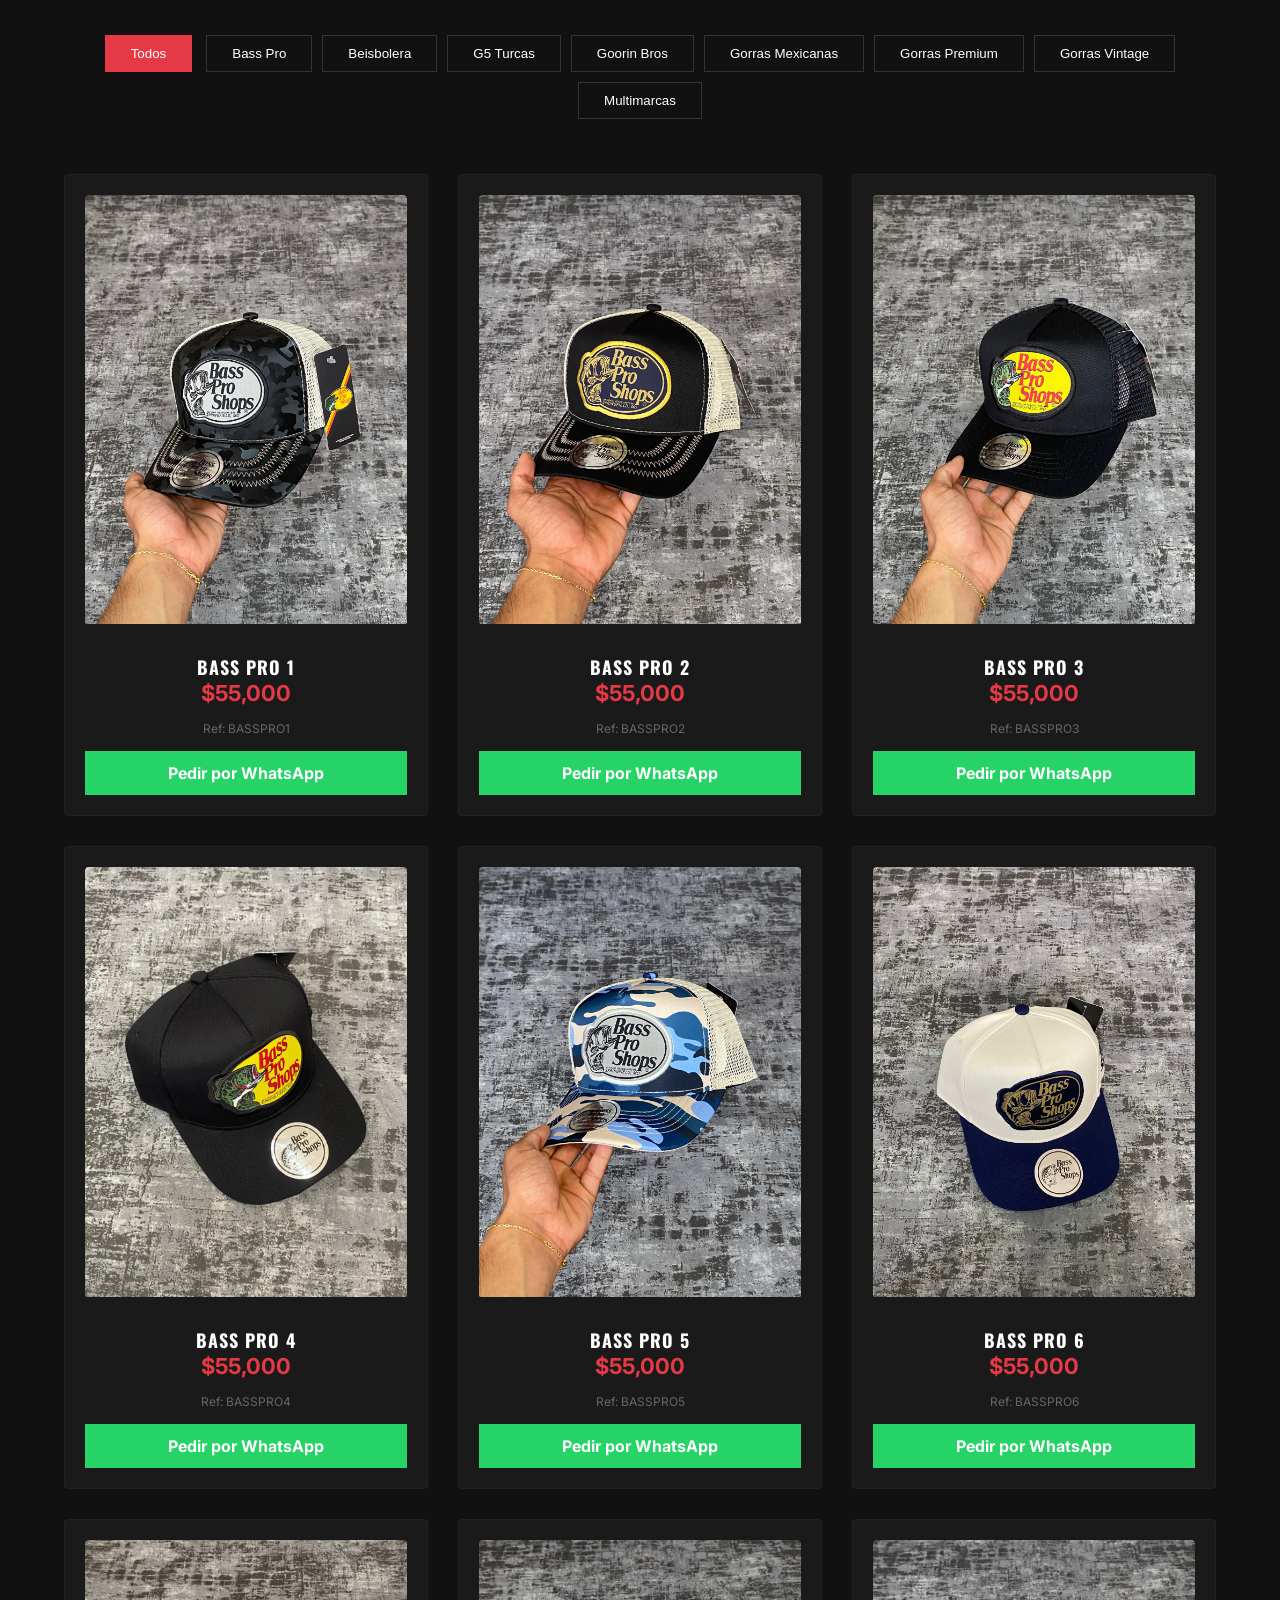
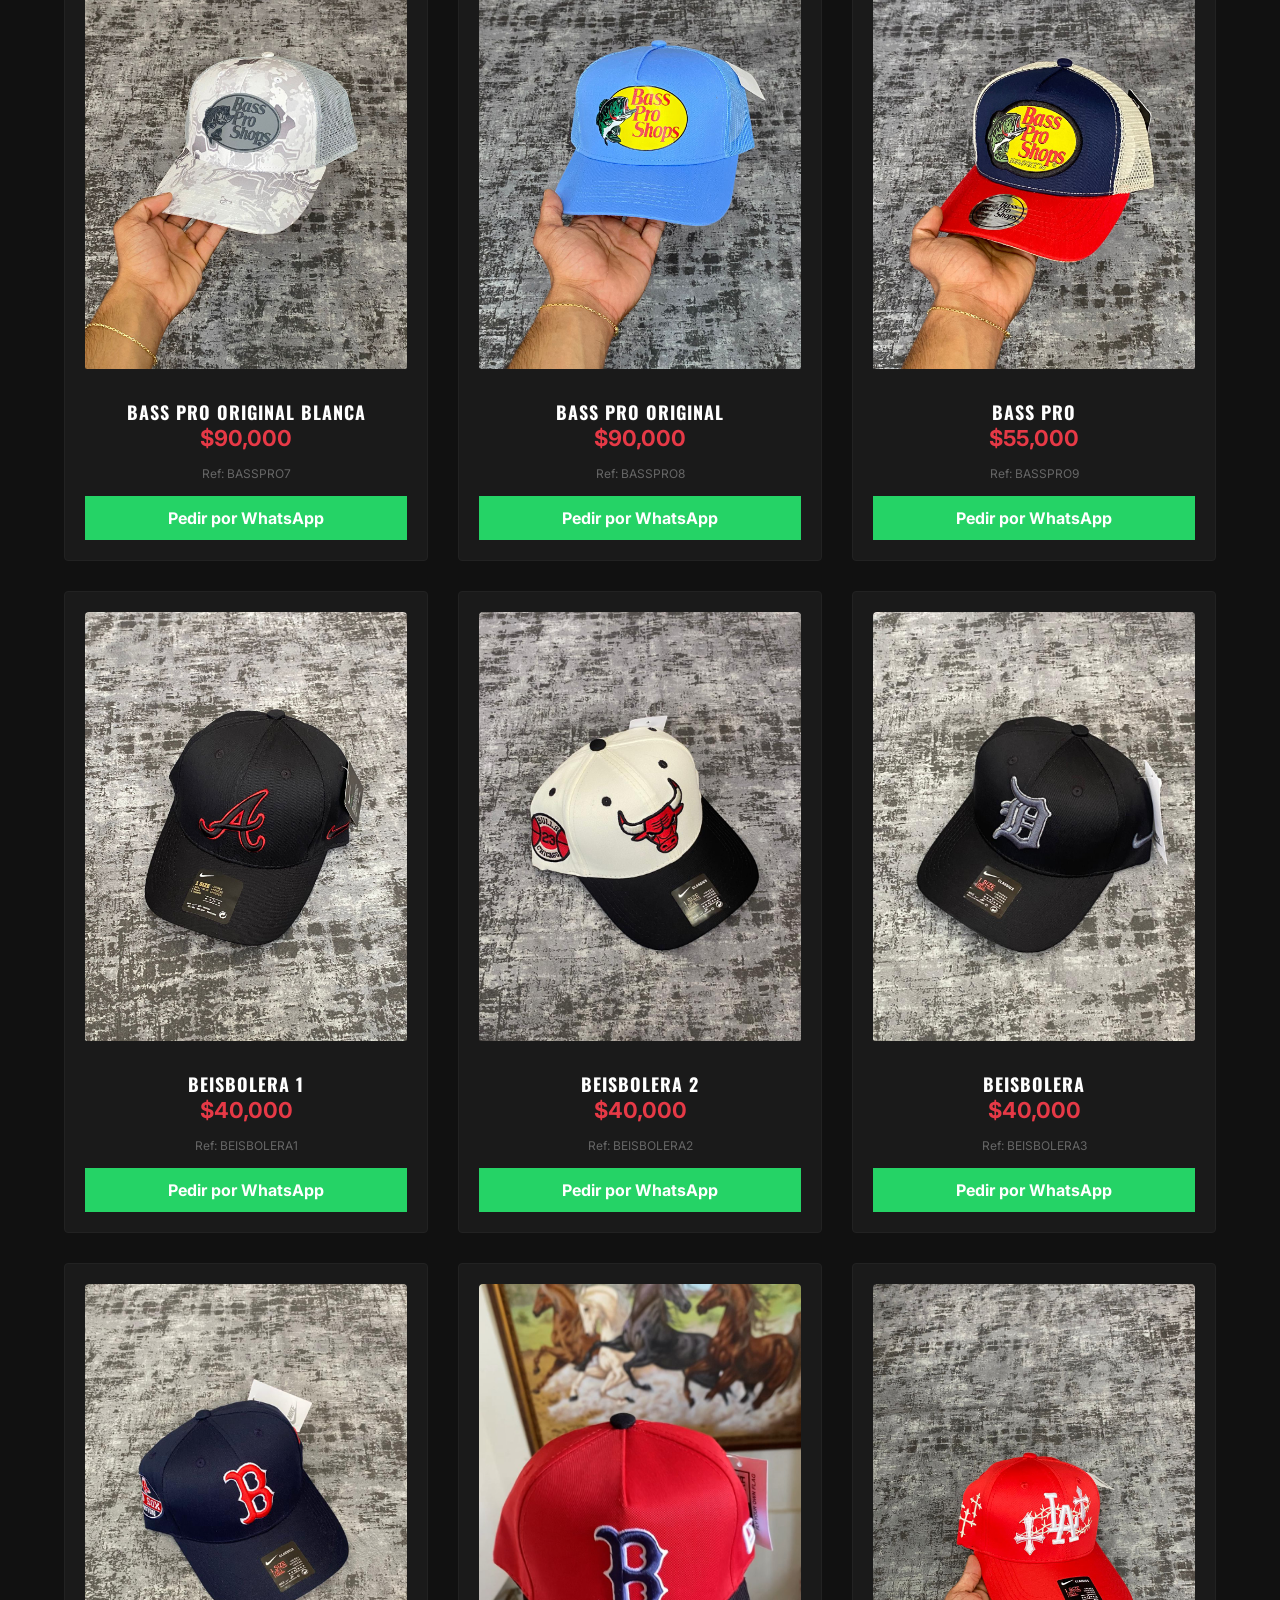
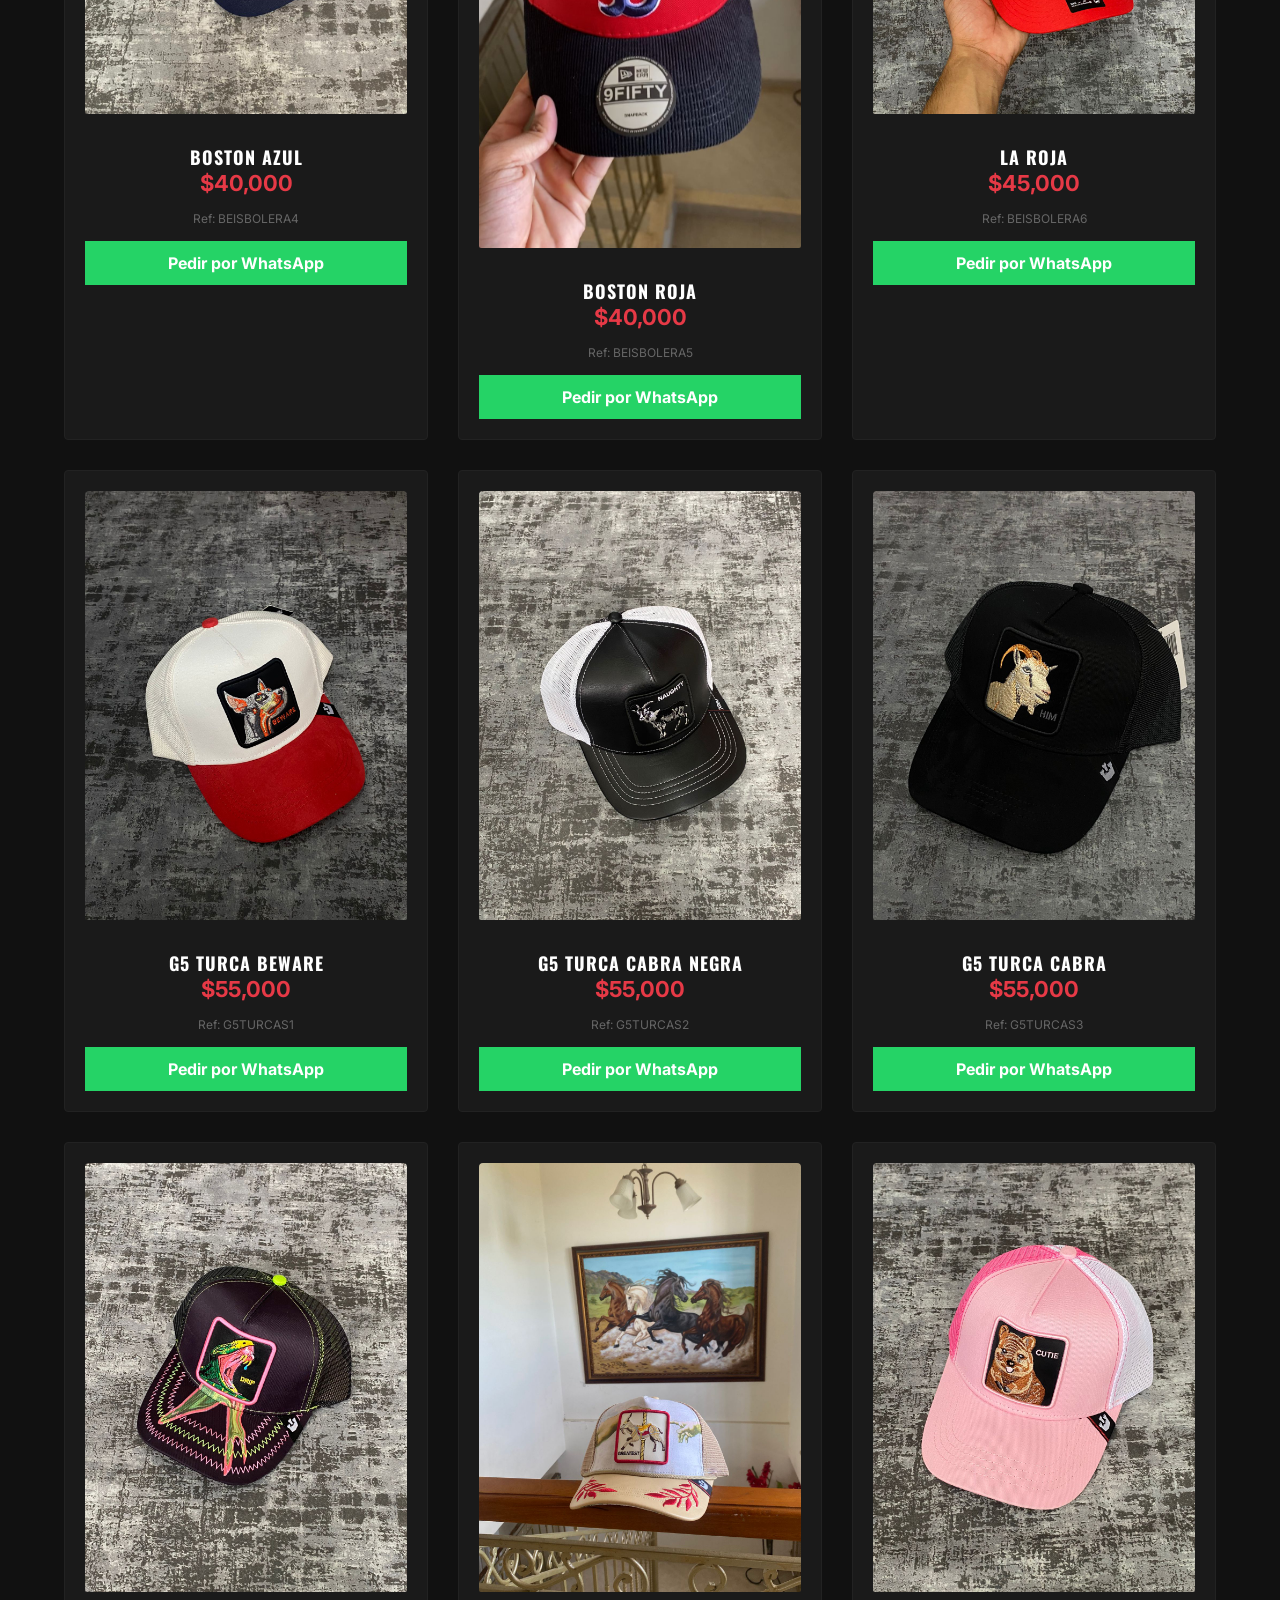
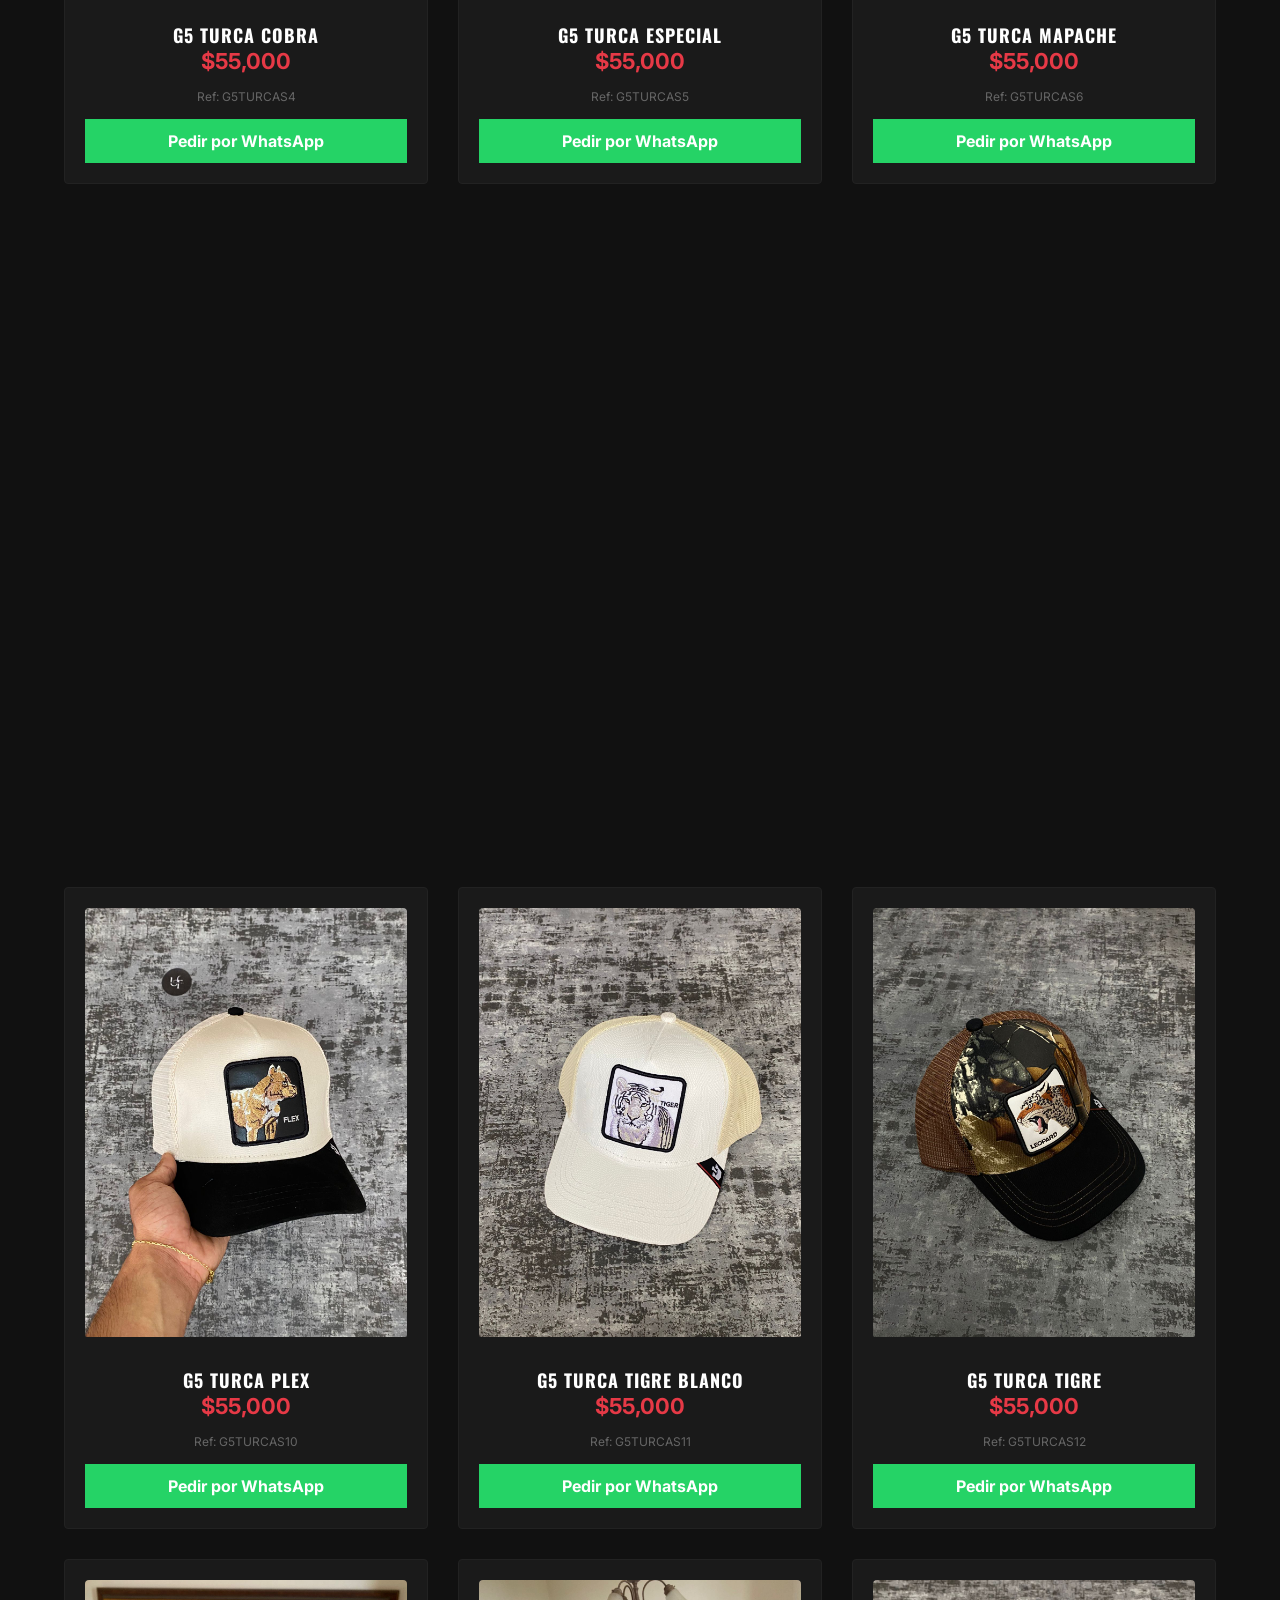
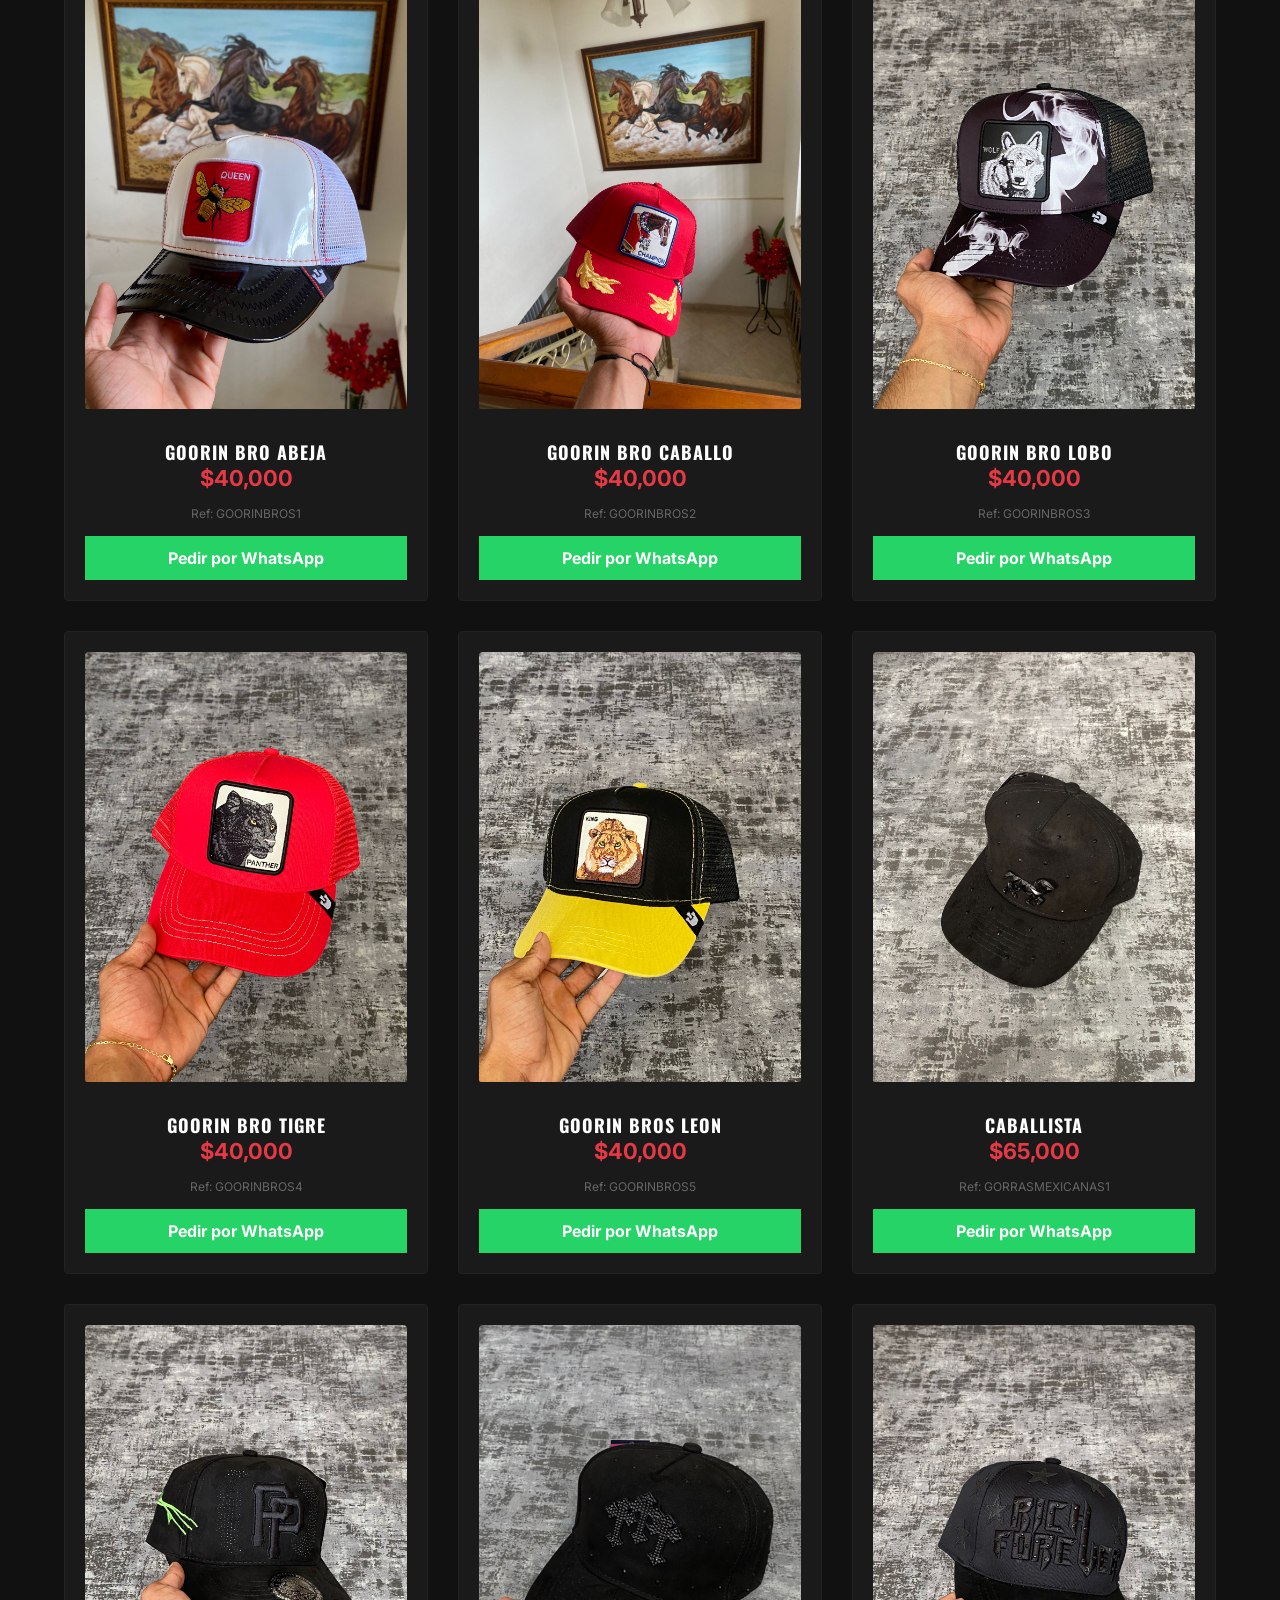
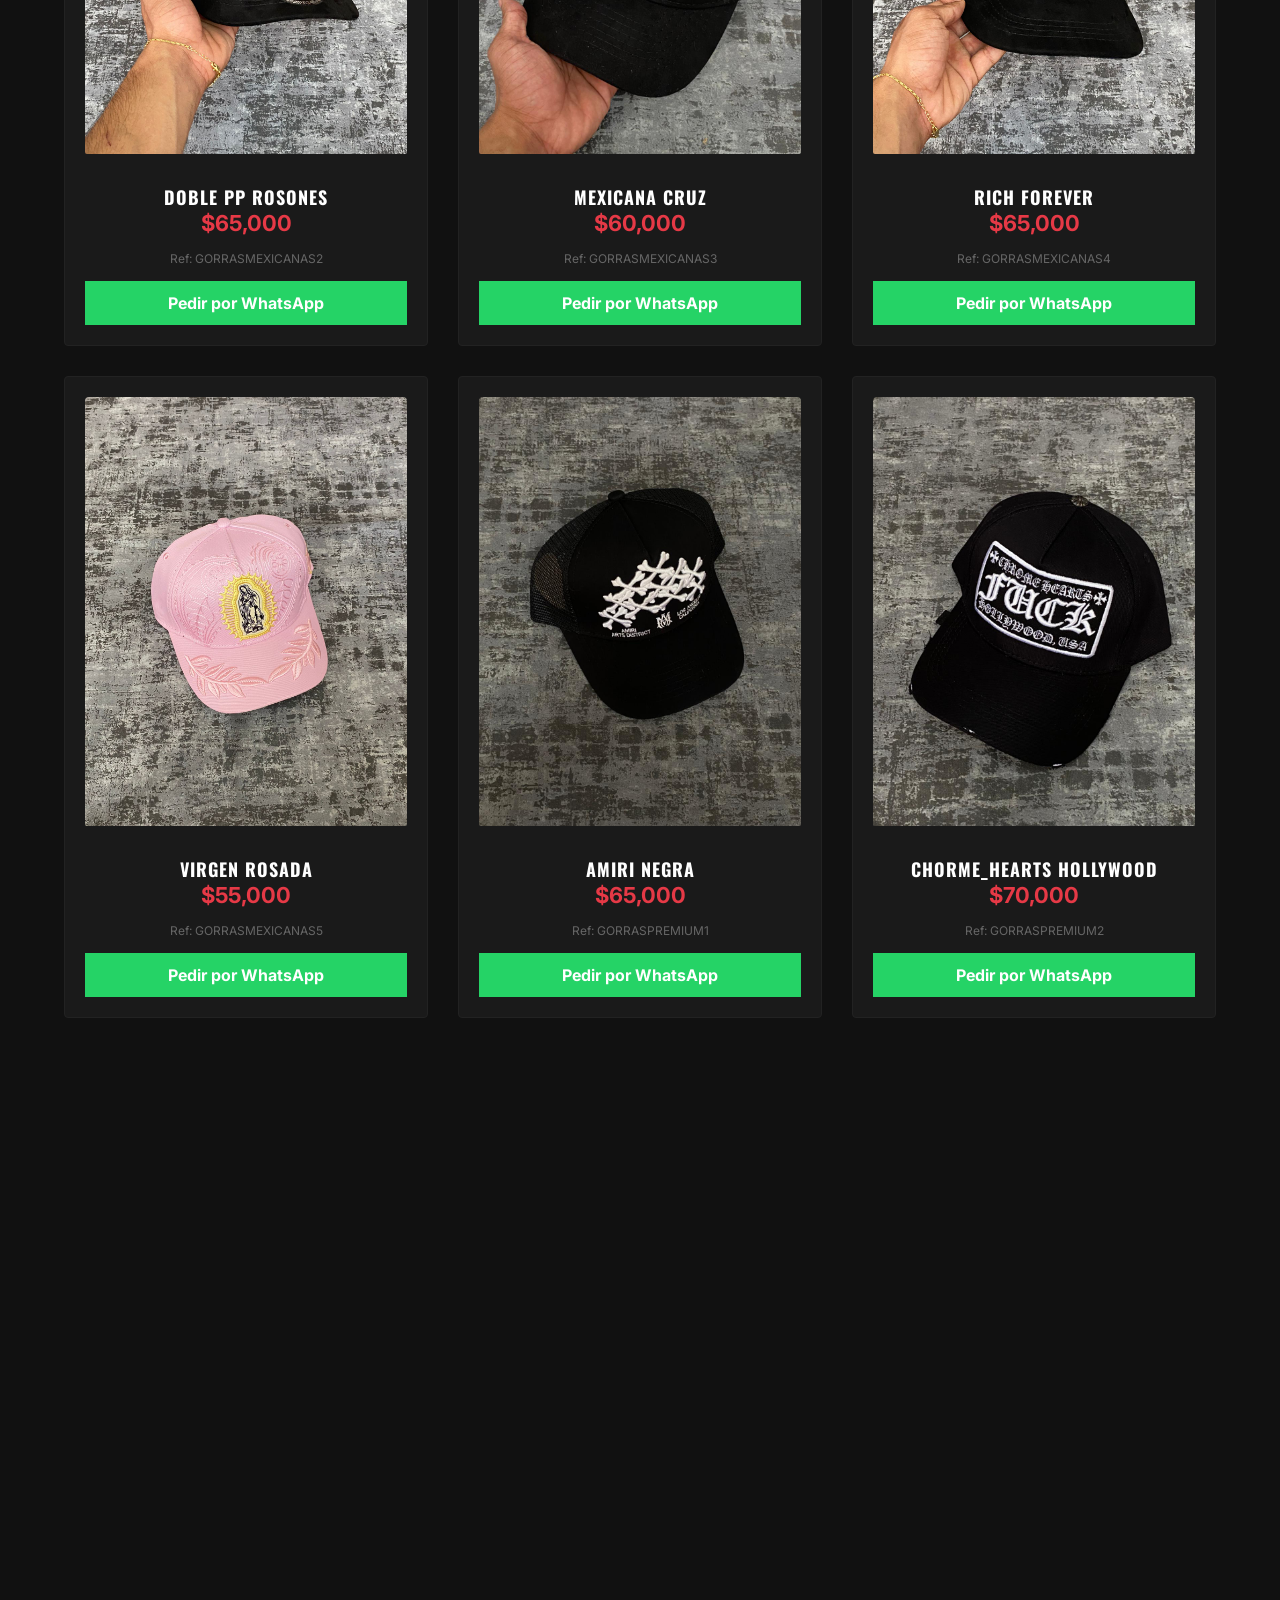
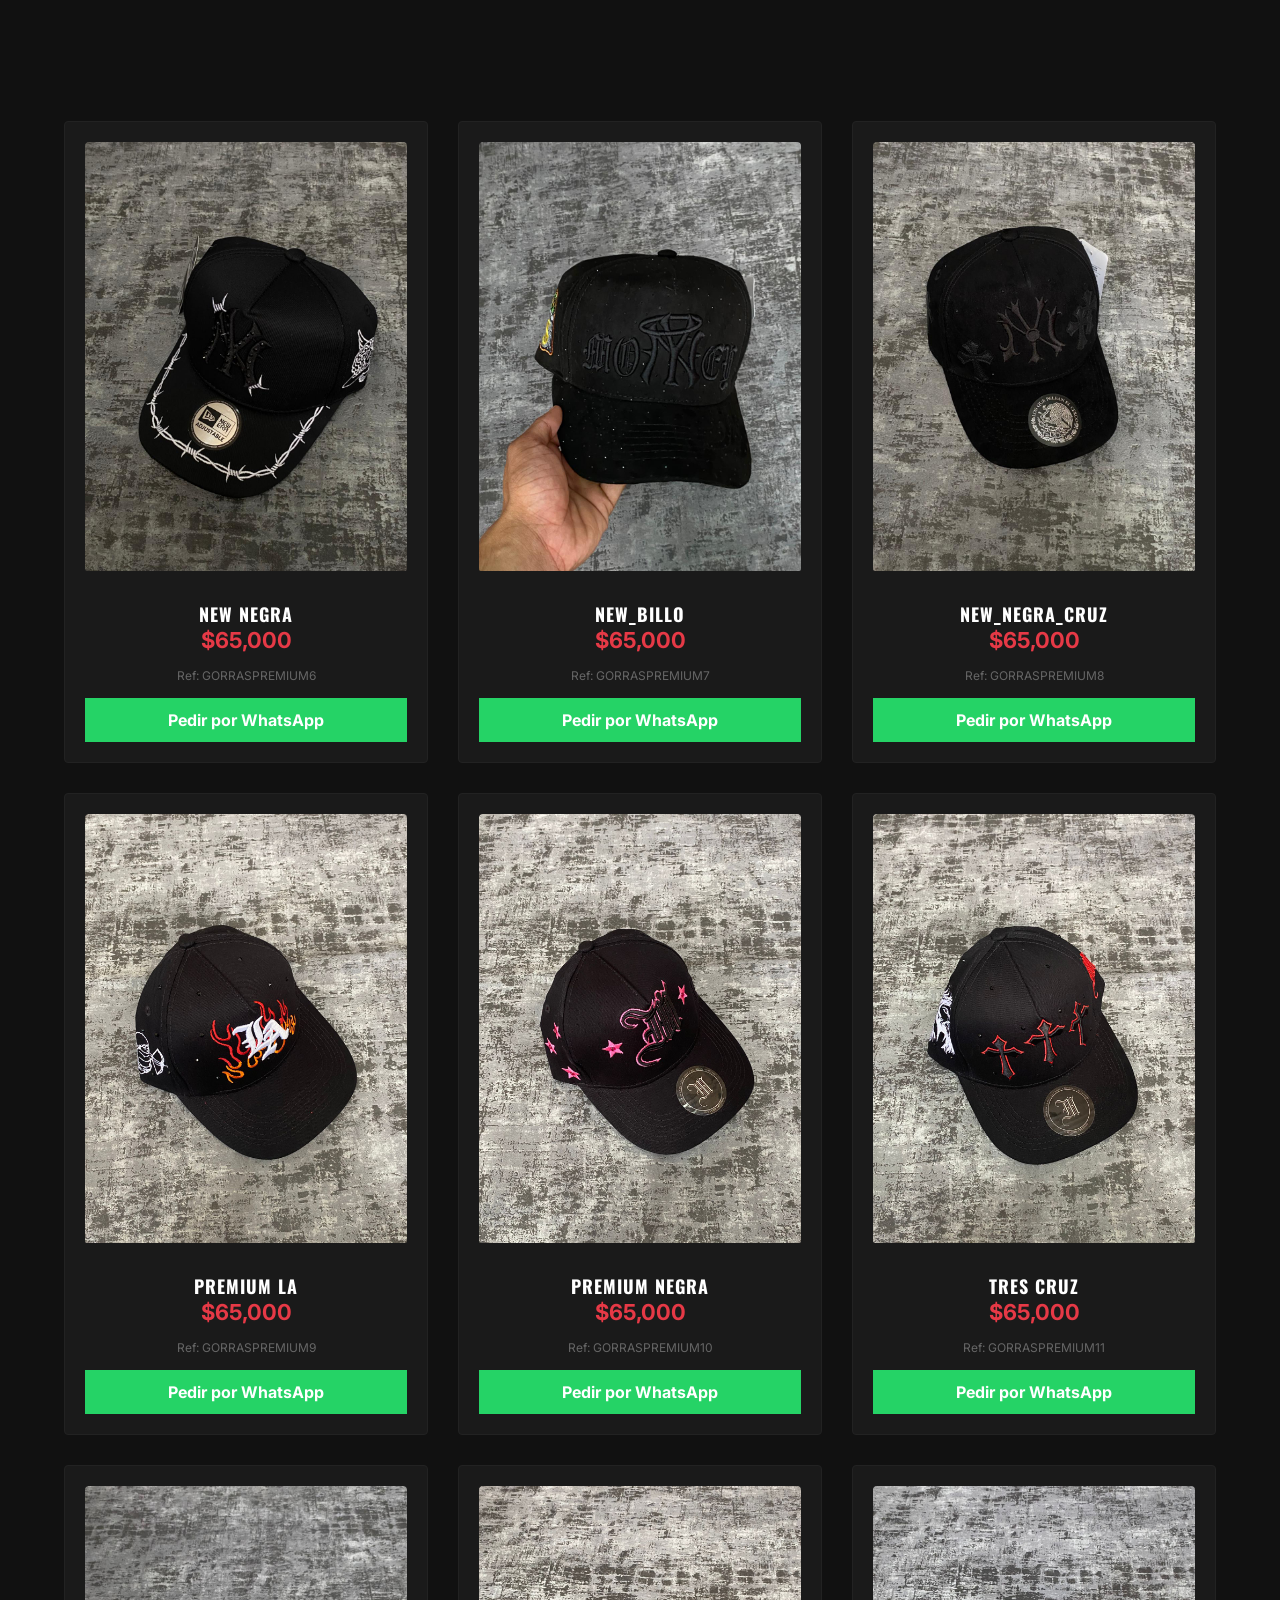
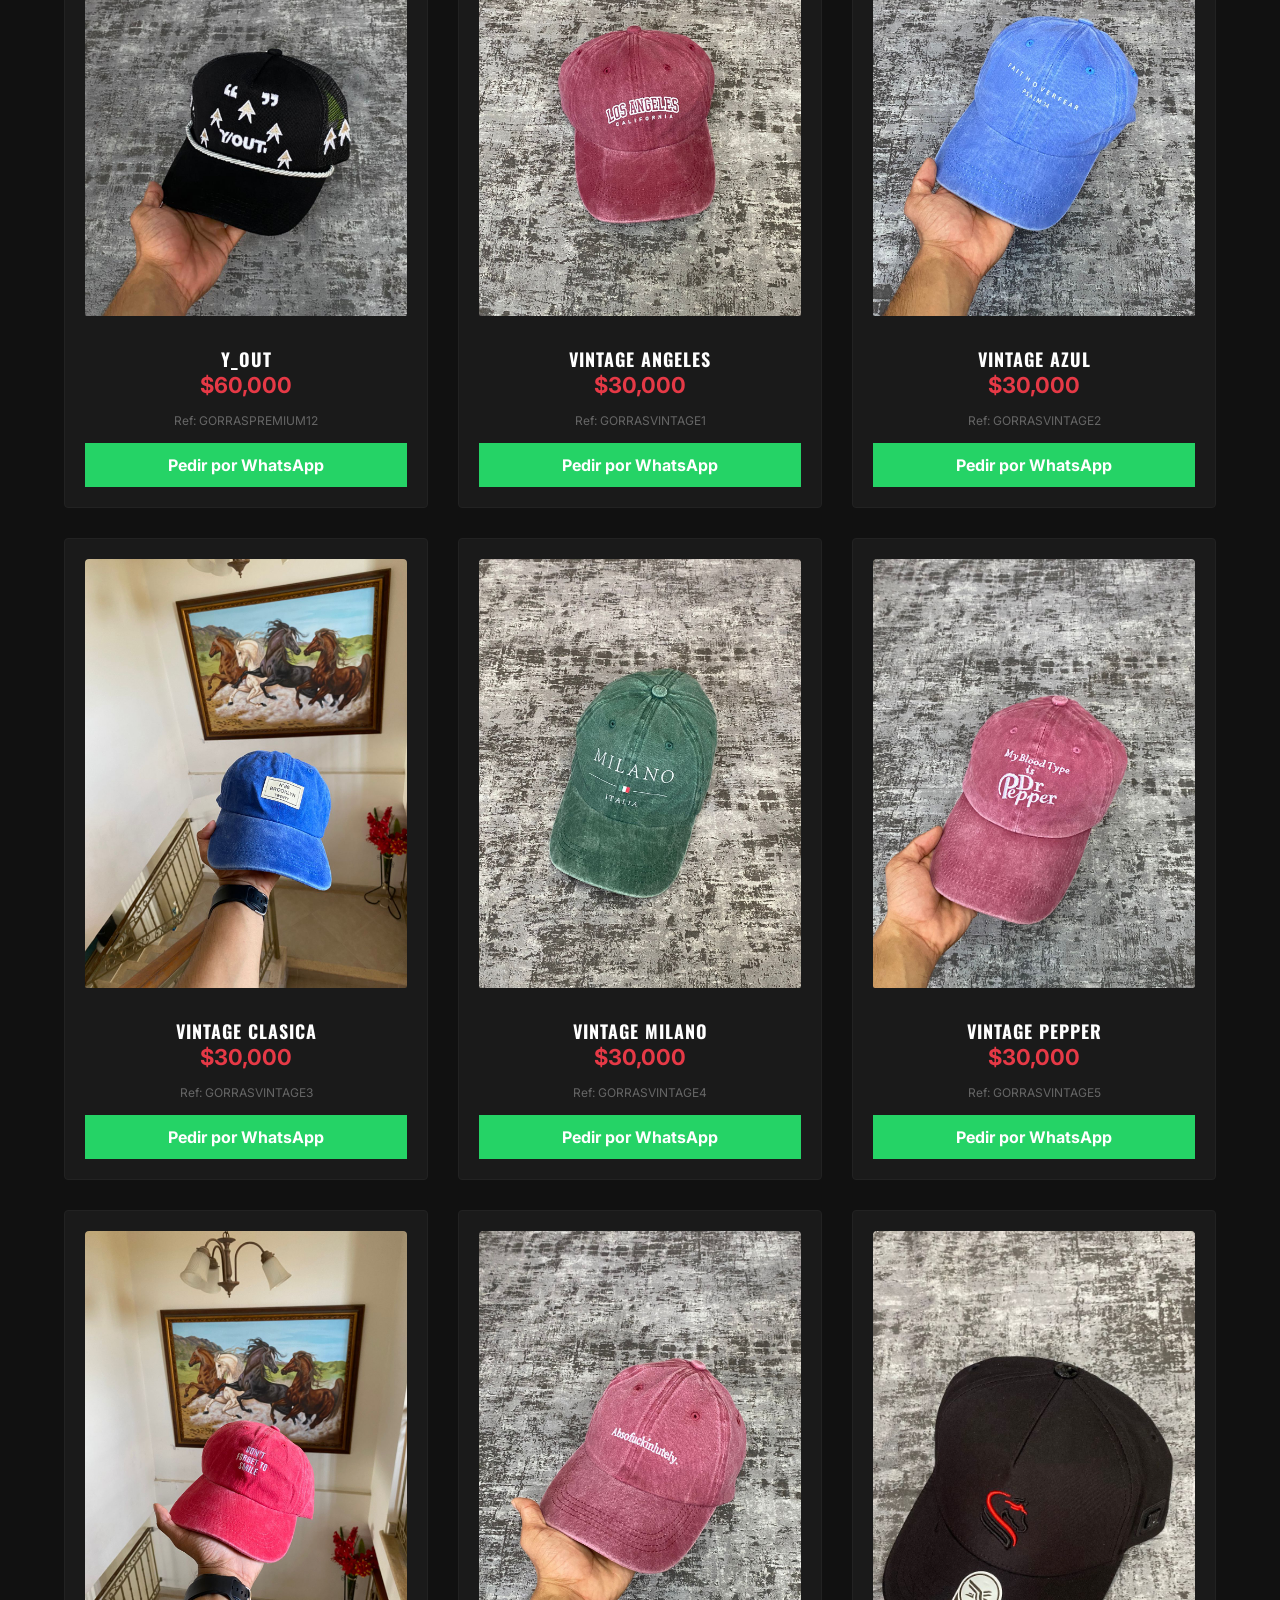
==== commit c484733b: "google analytics index.html" ====
--- a/index.html
+++ b/index.html
@@ -1,6 +1,15 @@
 <!DOCTYPE html>
 <html lang="es">
 <head>
+  <script async src="https://www.googletagmanager.com/gtag/js?id=G-RPK1NYXWHV"></script>
+  <script>
+    window.dataLayer = window.dataLayer || [];
+    function gtag(){dataLayer.push(arguments);}
+    gtag('js', new Date());
+
+    gtag('config', 'G-RPK1NYXWHV');
+  </script>
+
   <meta charset="UTF-8">
   <title>Urban Time | Streetwear Sincelejo</title>
   <meta name="viewport" content="width=device-width, initial-scale=1.0">
@@ -121,4 +130,4 @@
 
 <script src="script.js"></script>
 </body>
-</html>+</html>
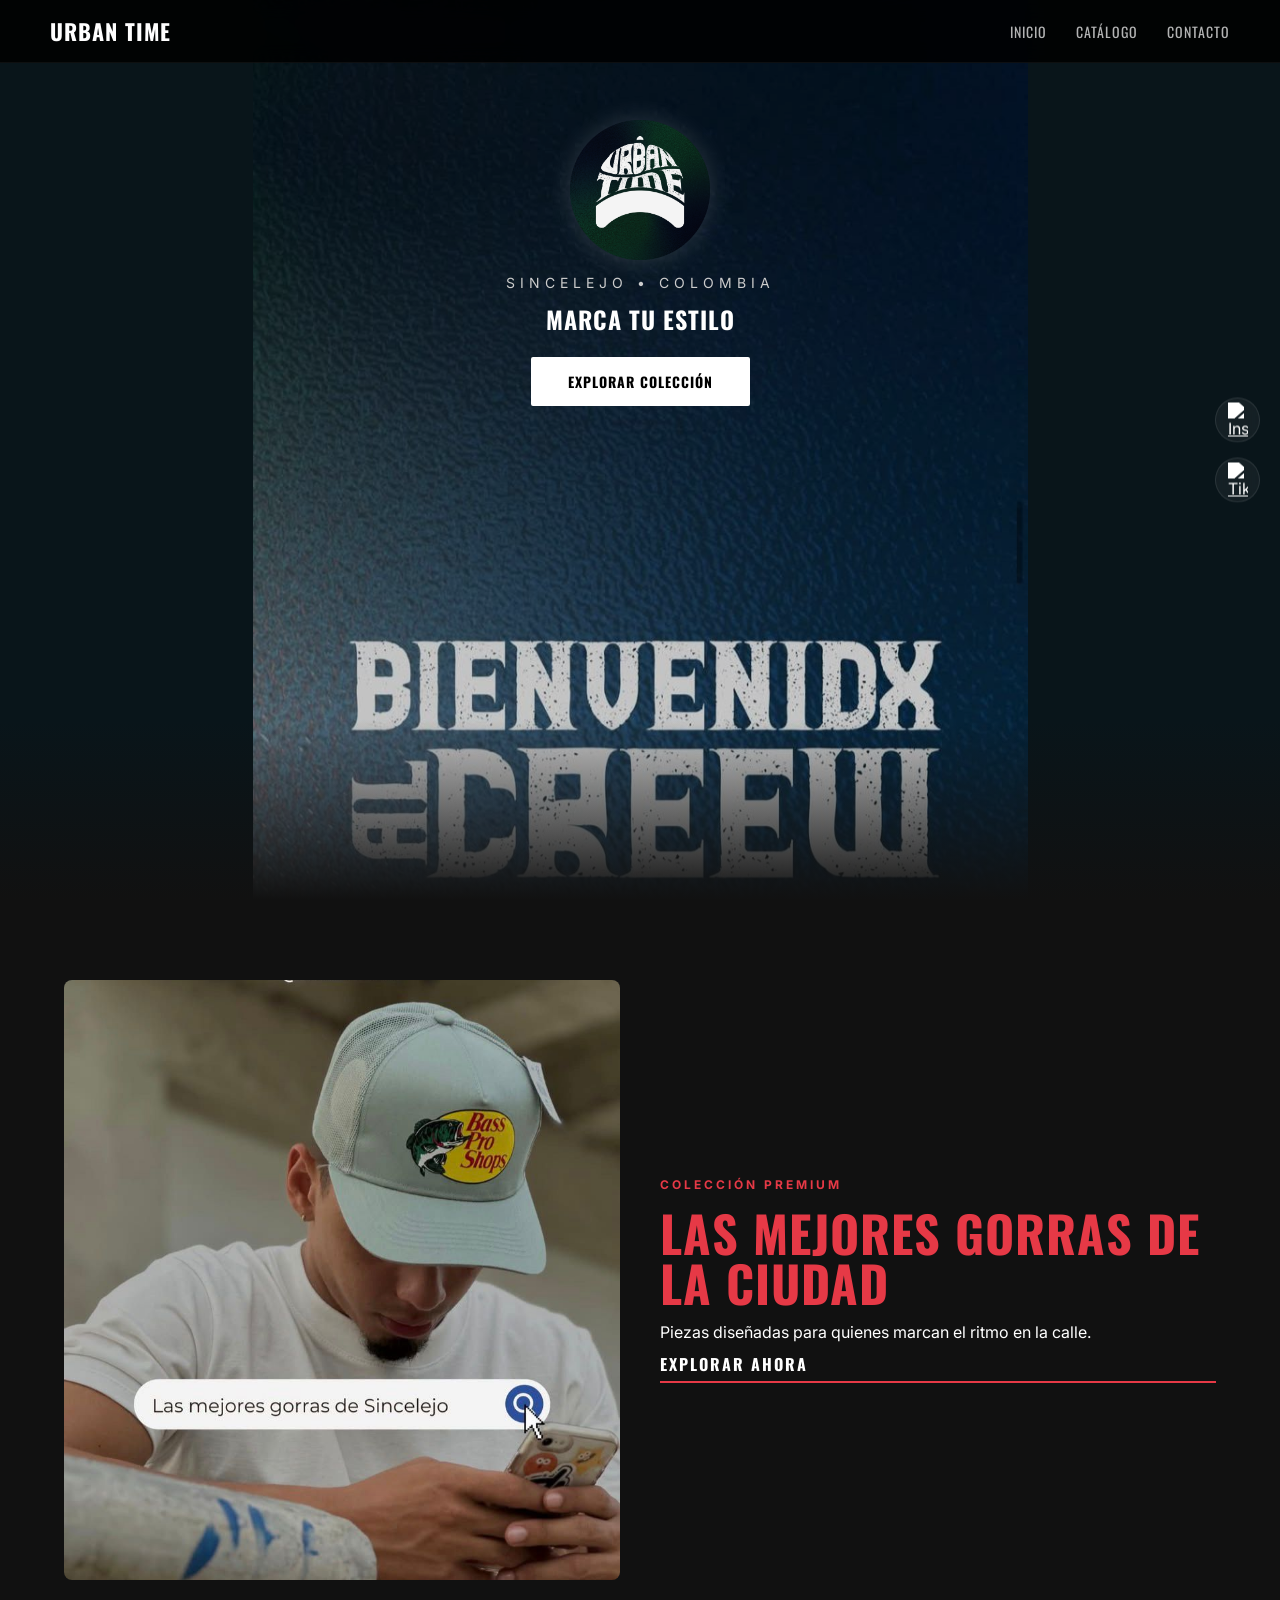
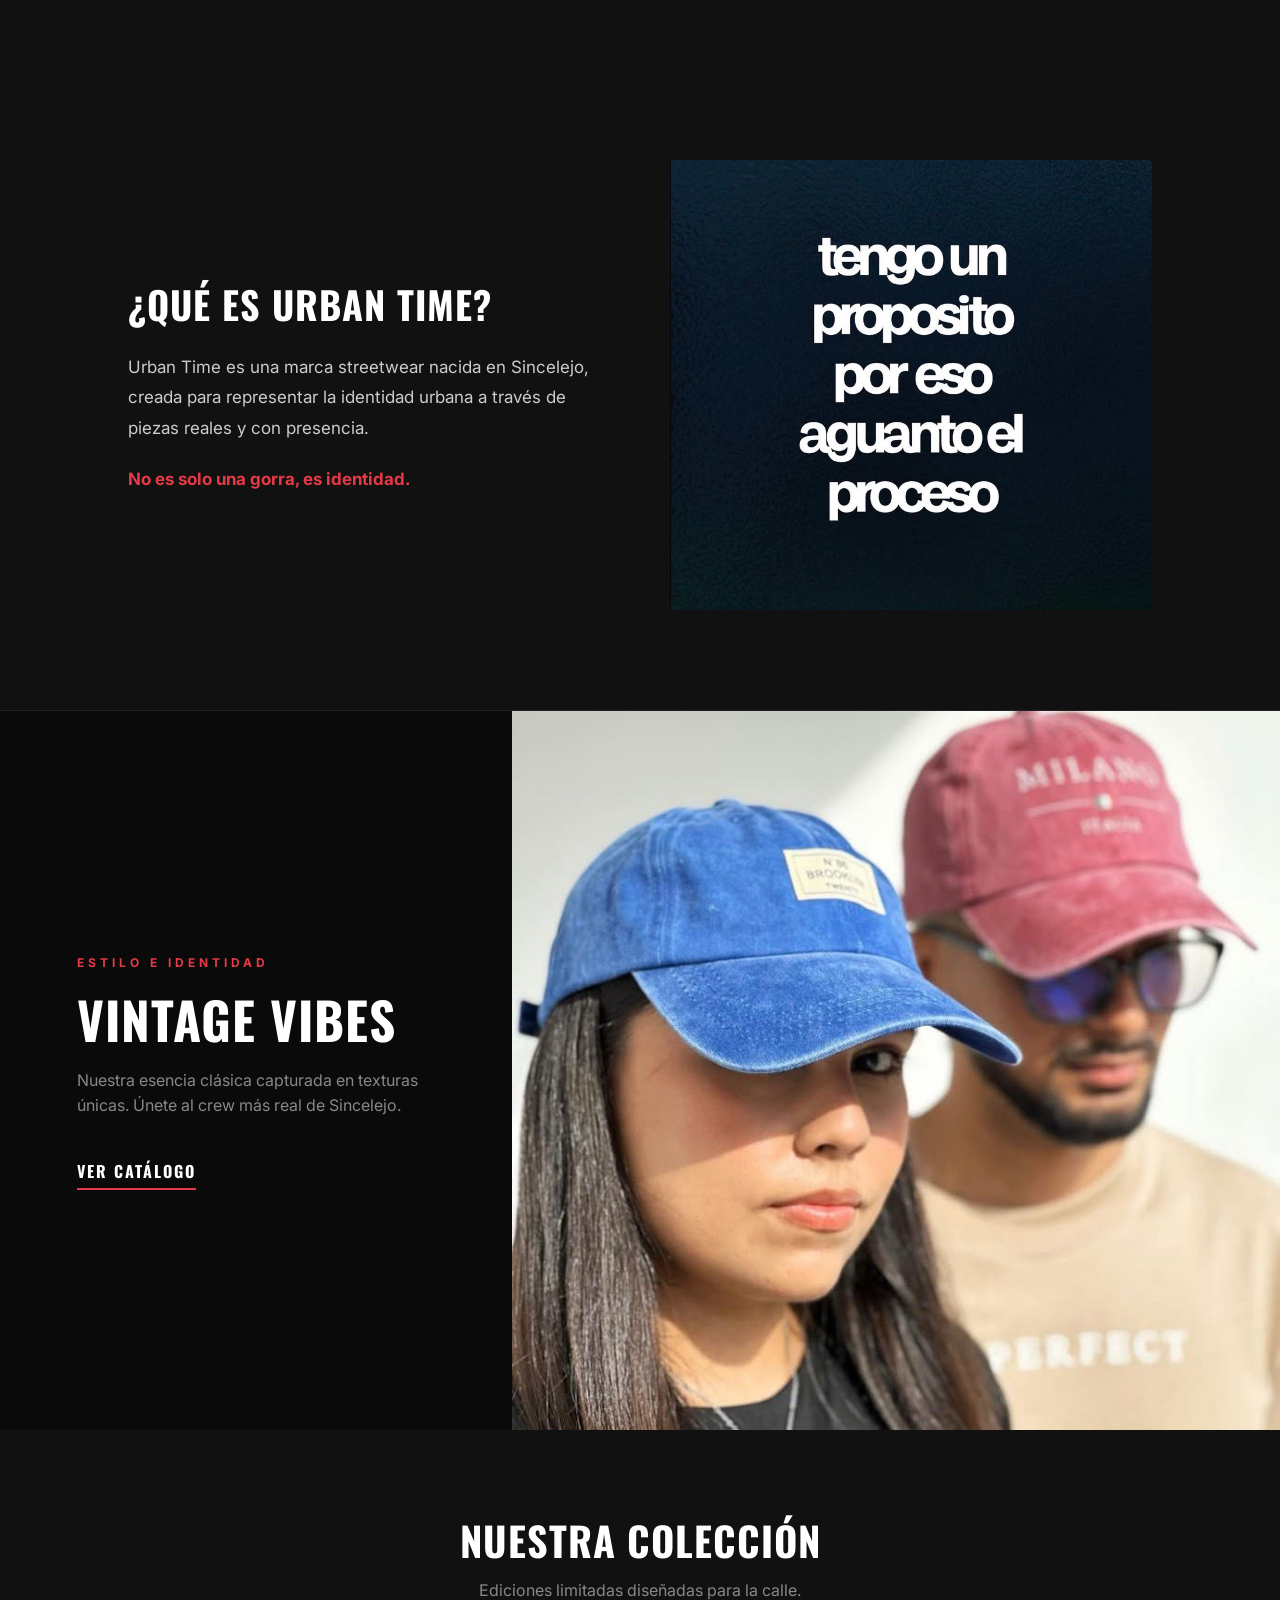
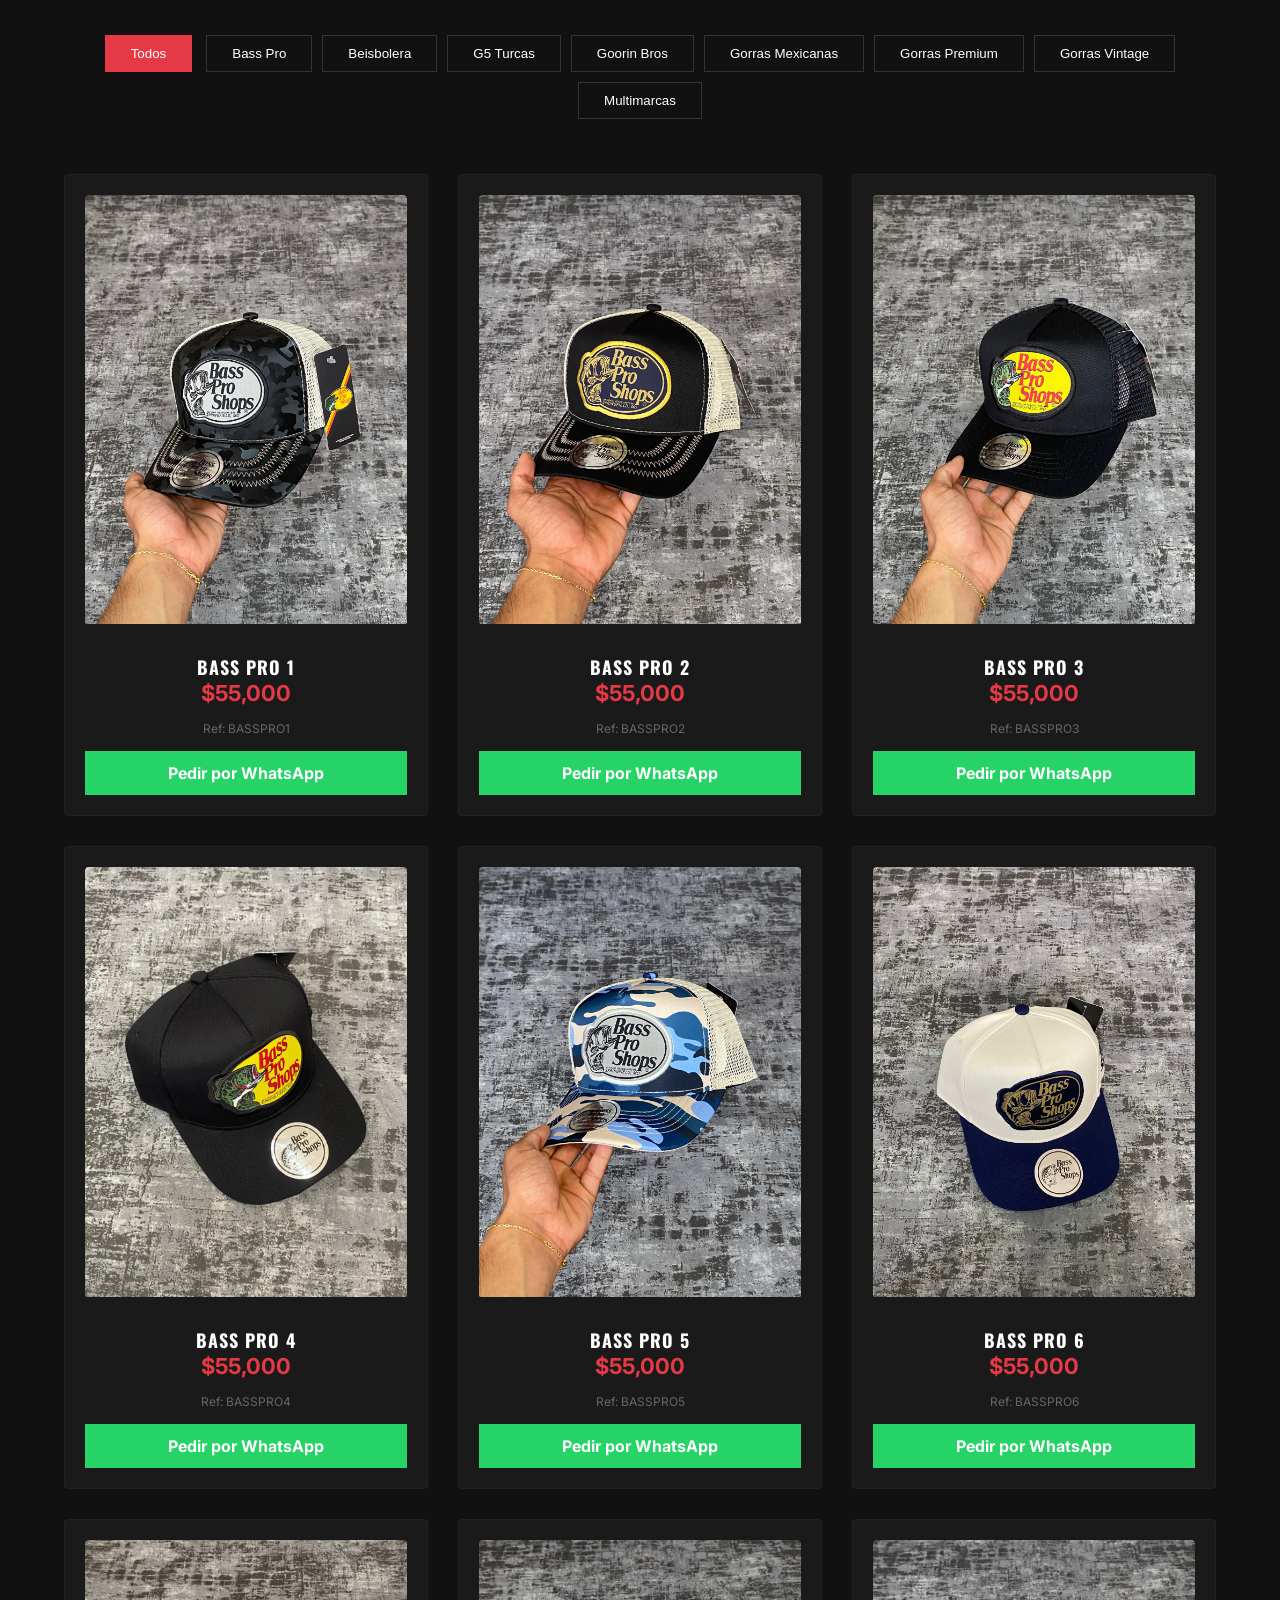
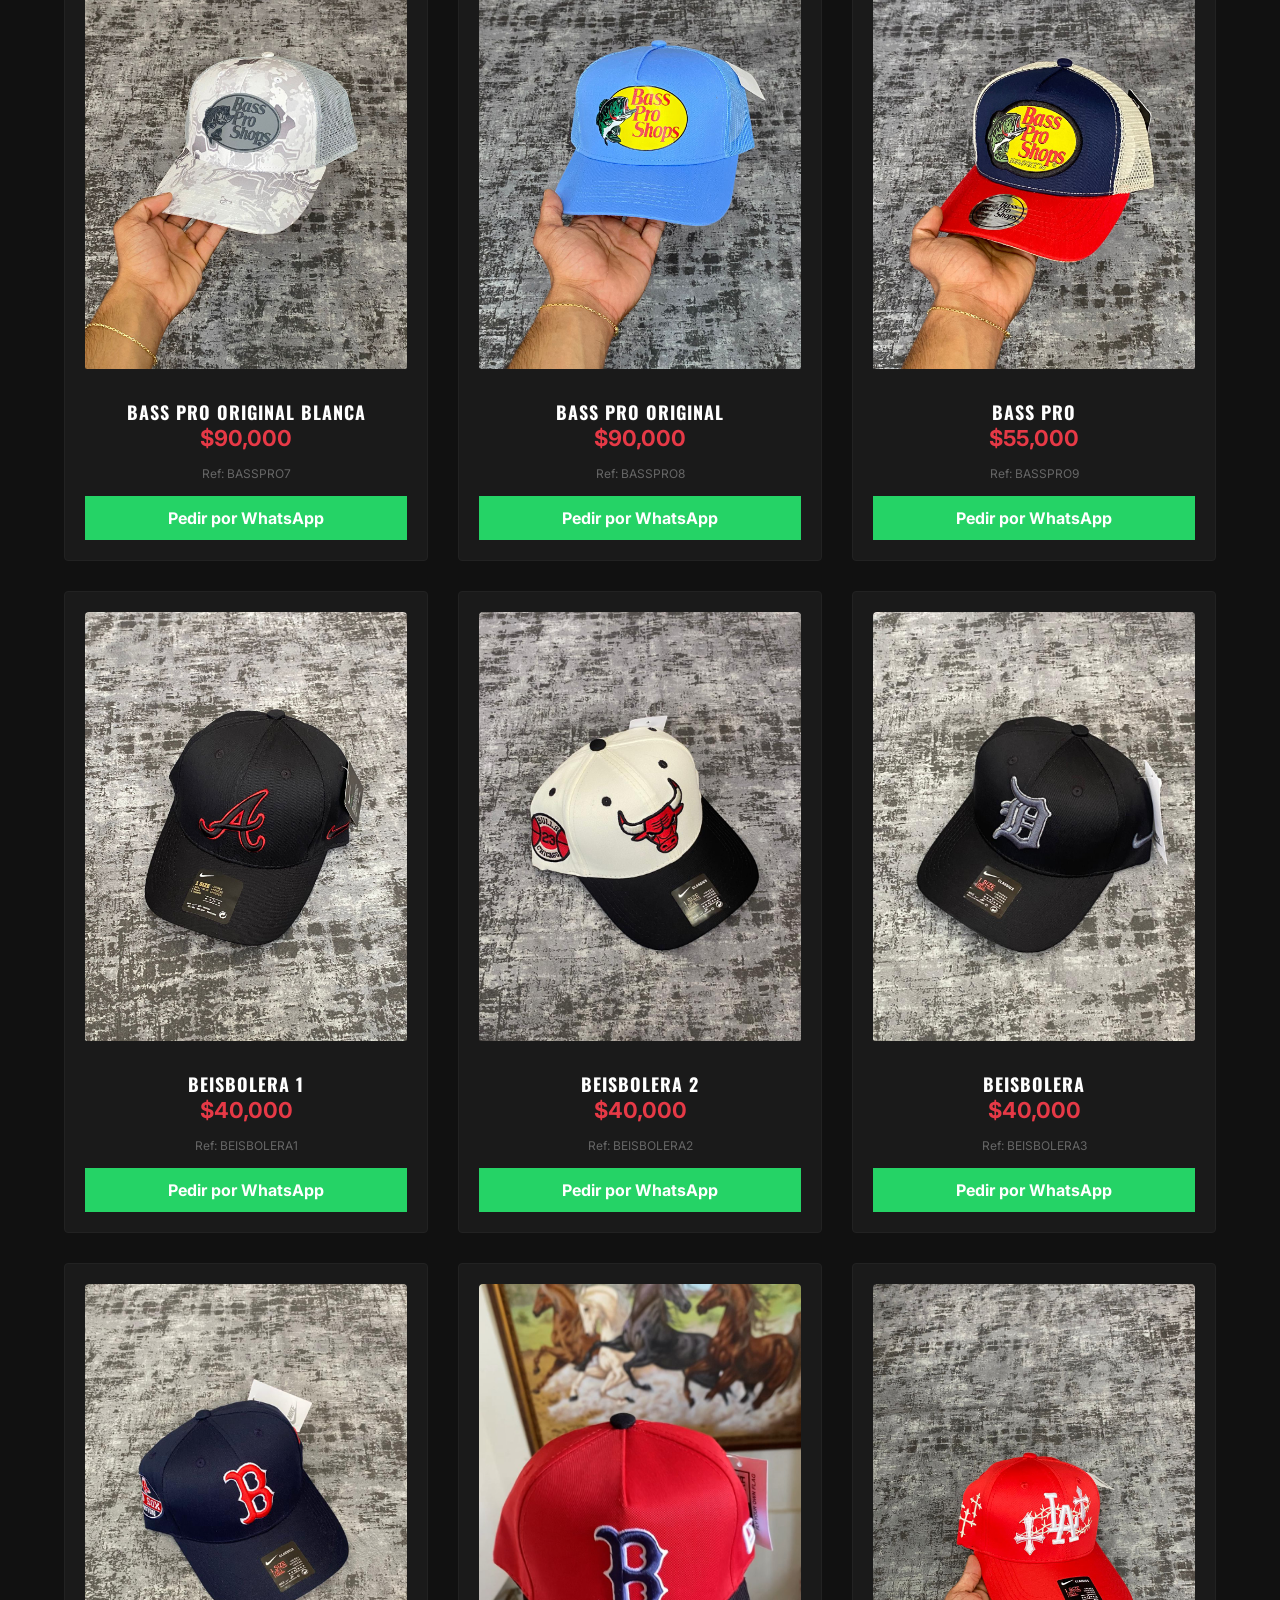
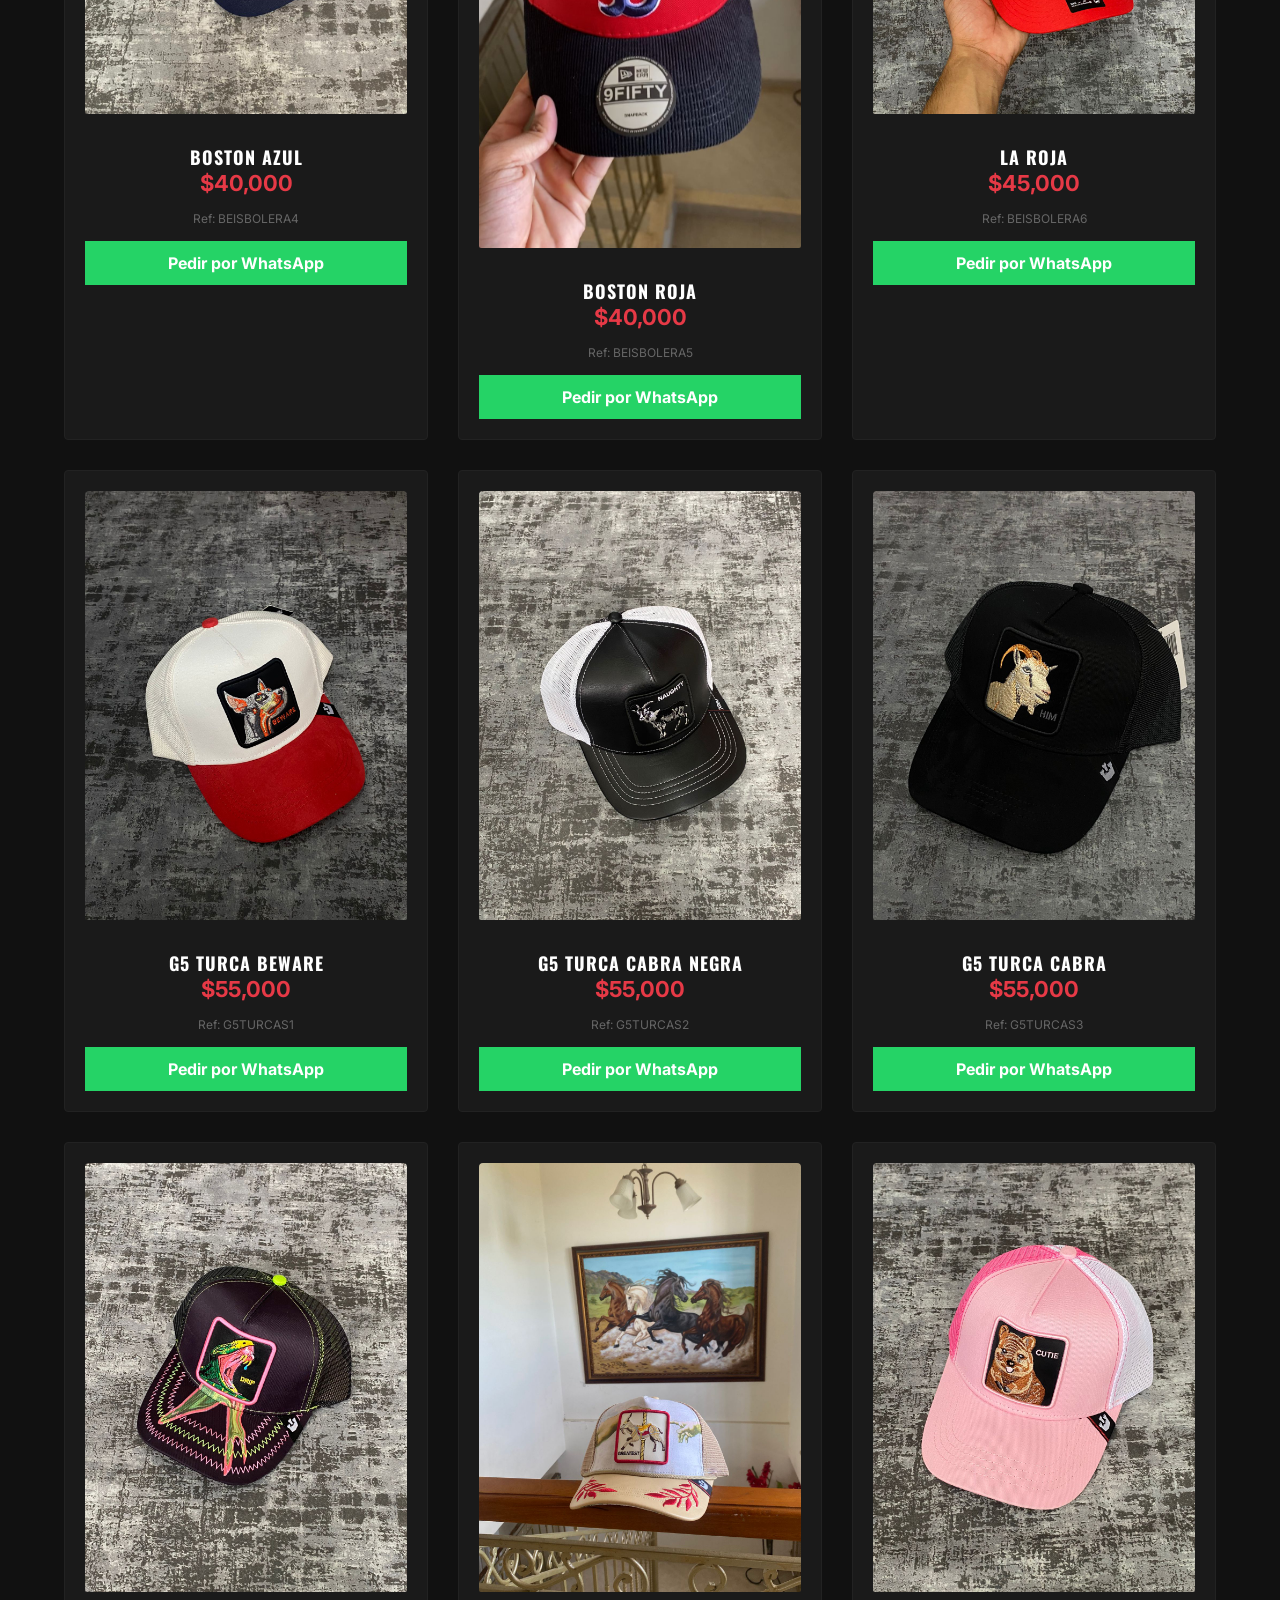
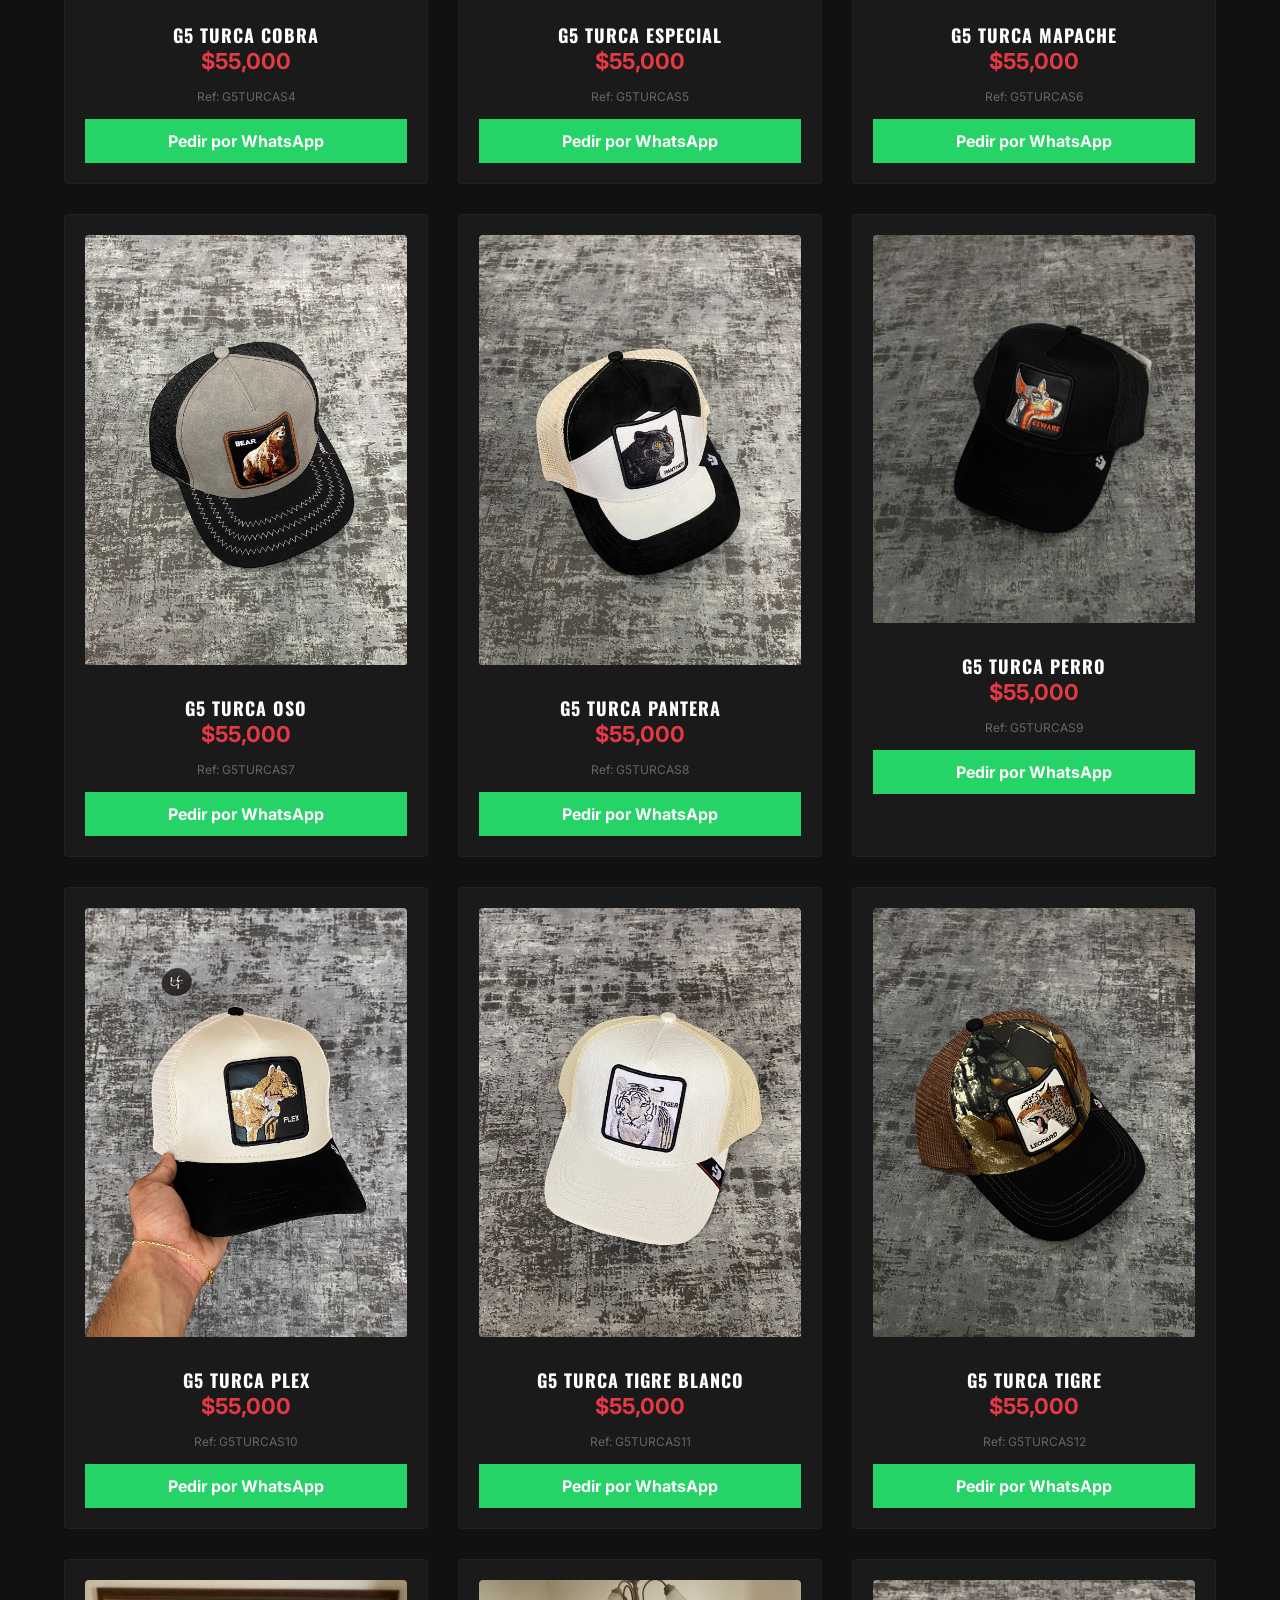
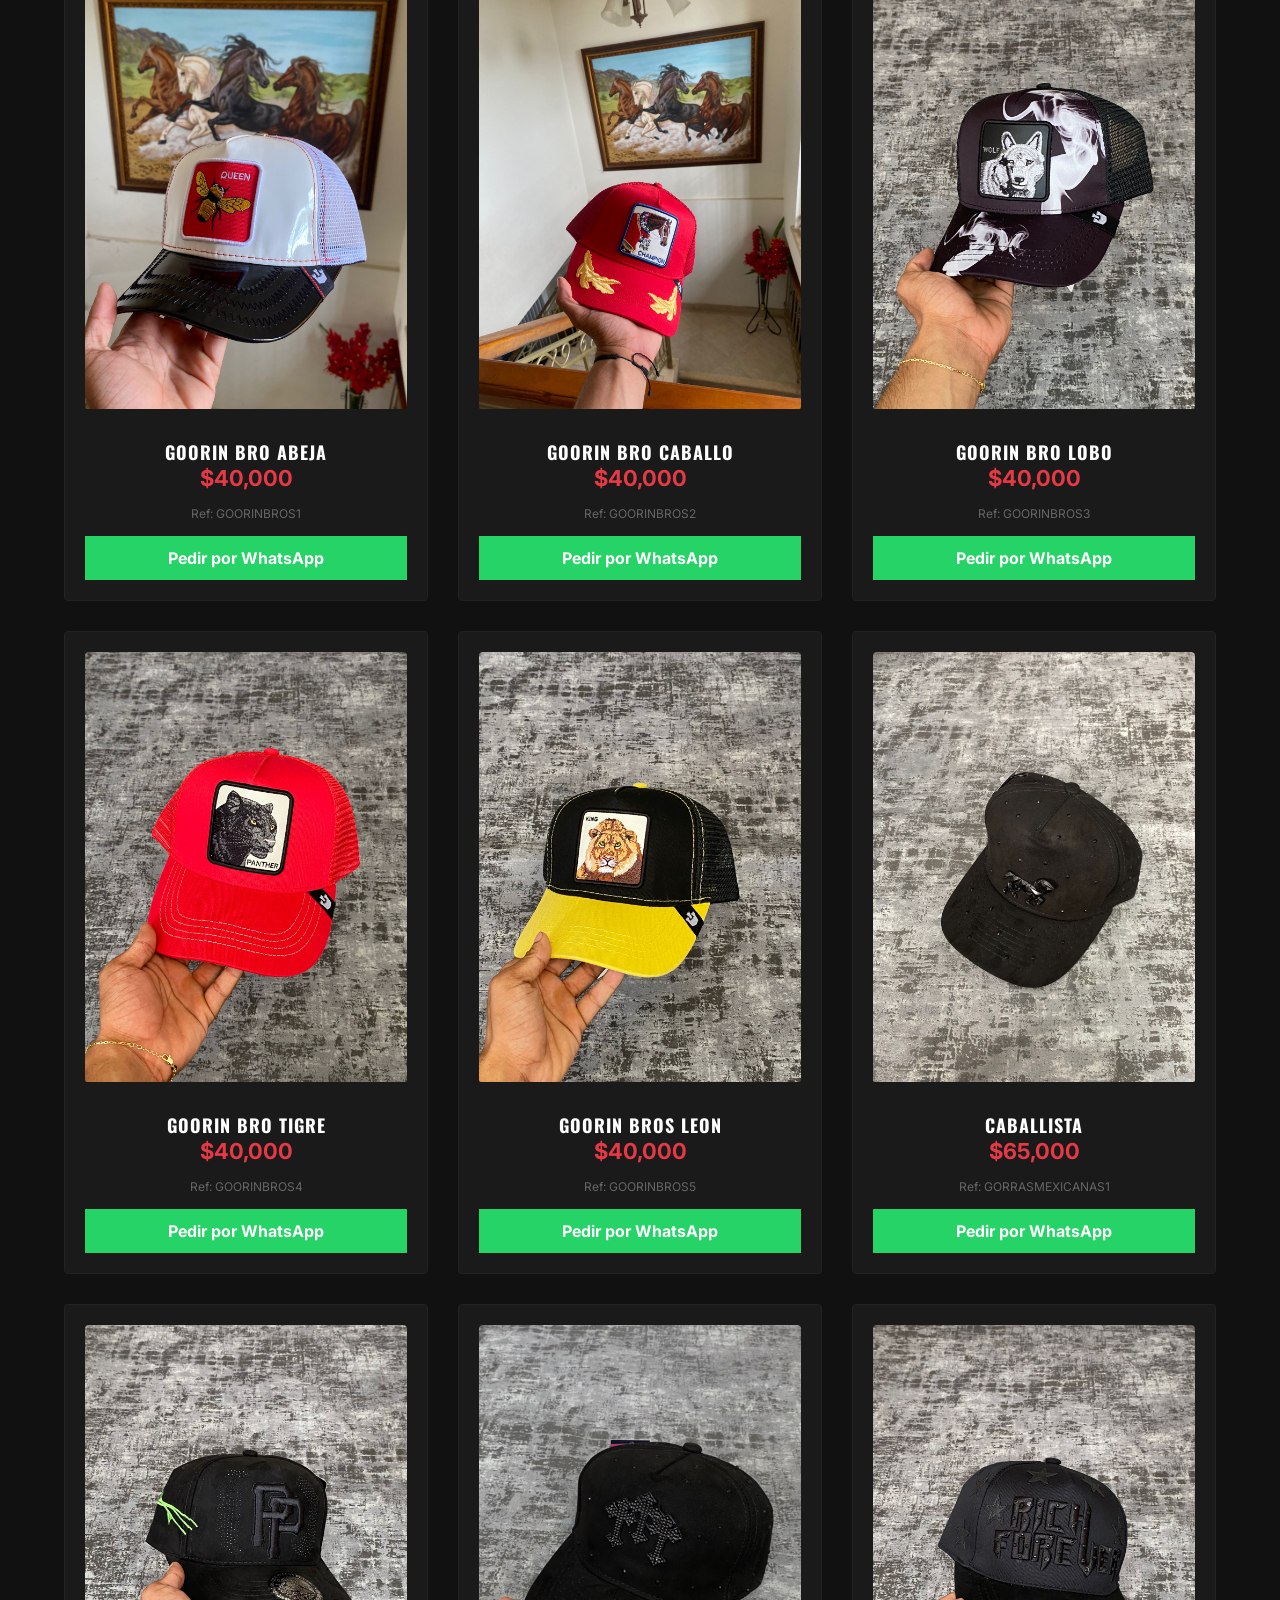
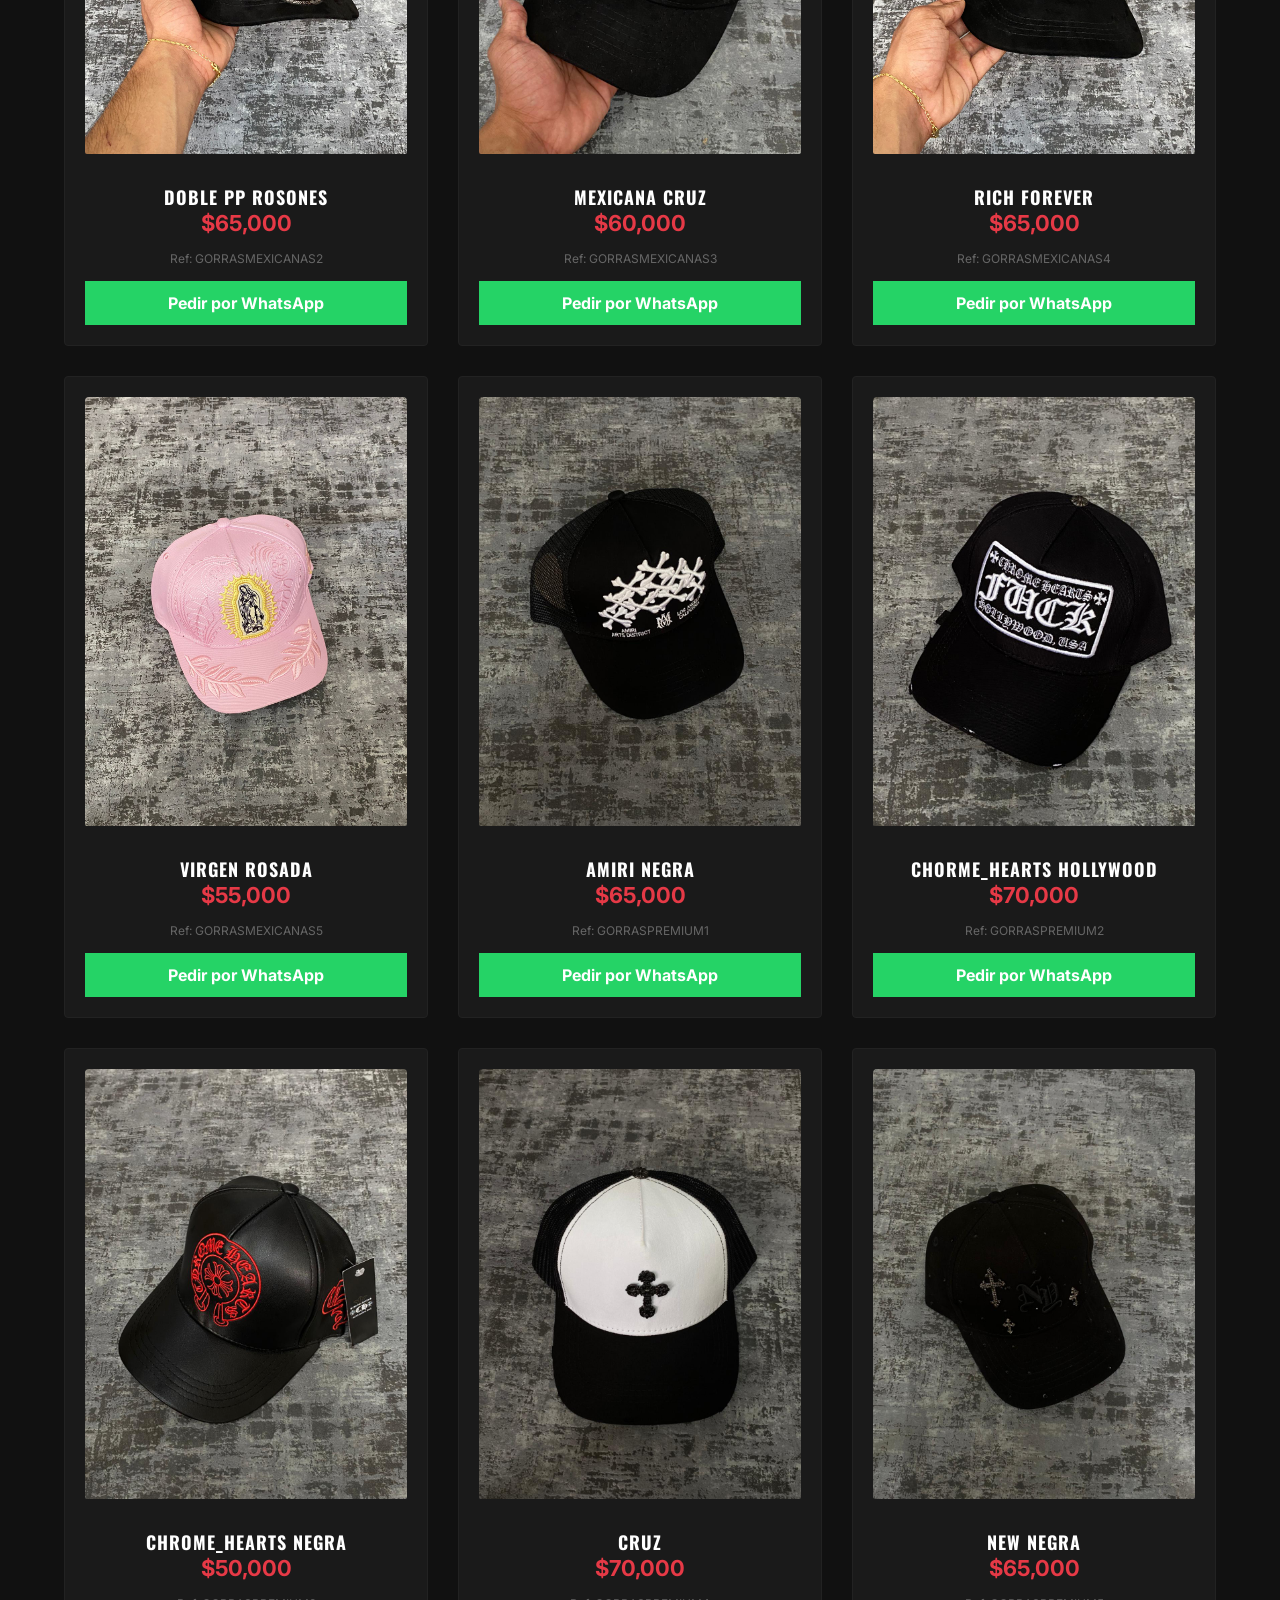
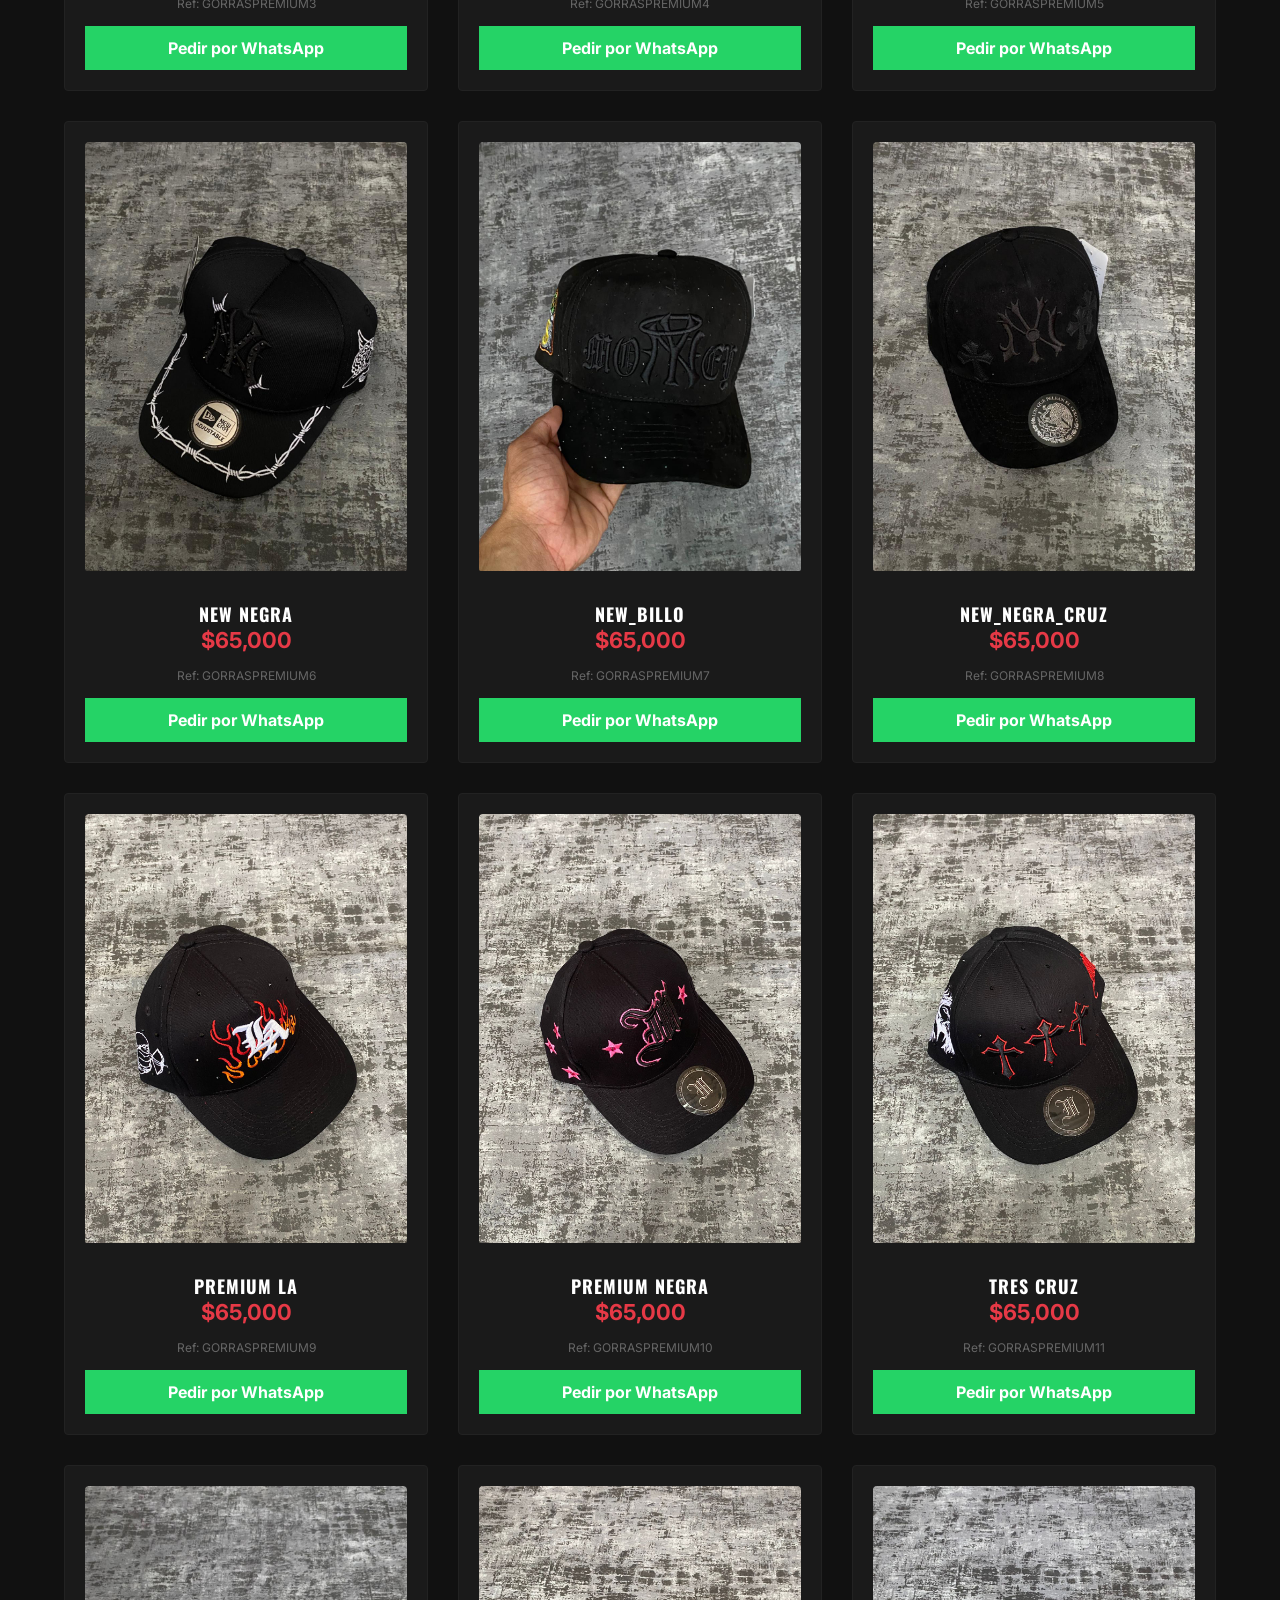
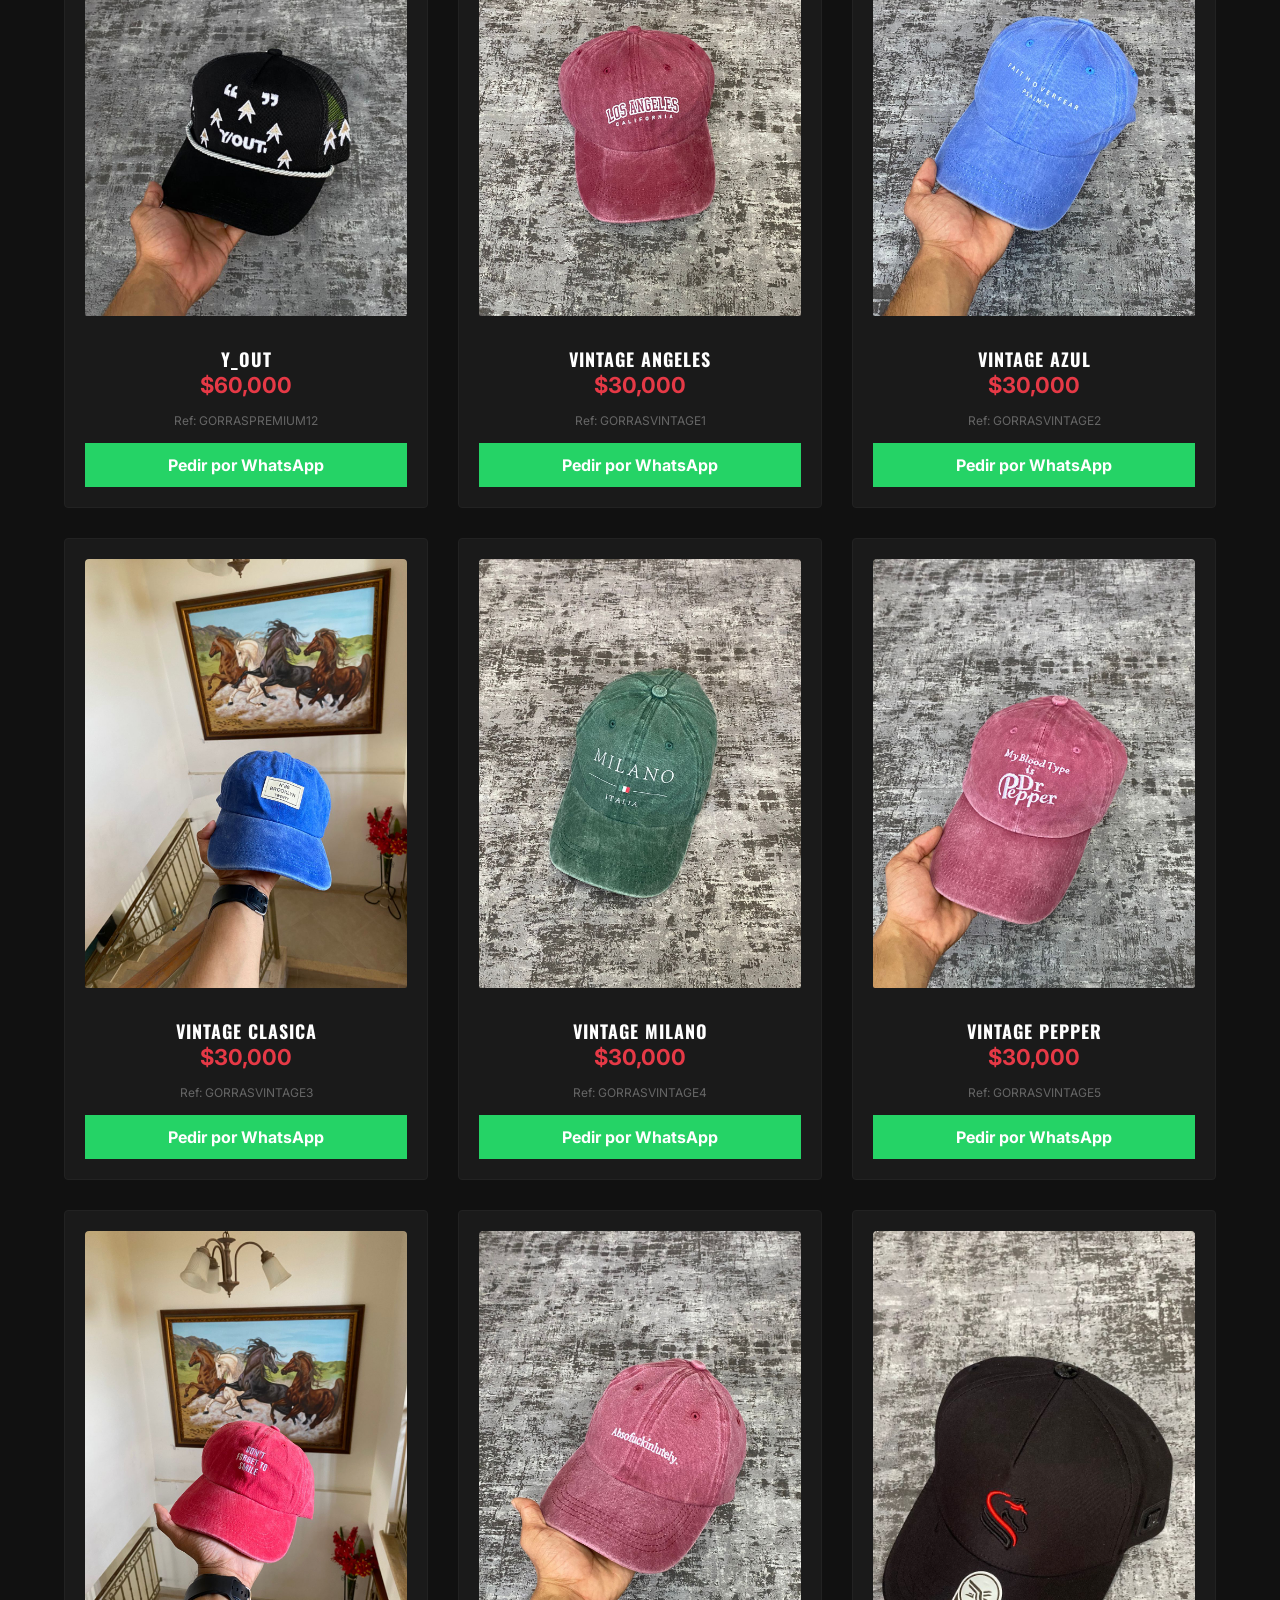
==== commit c81f9188: "Update analytics index.html" ====
--- a/index.html
+++ b/index.html
@@ -1,13 +1,13 @@
 <!DOCTYPE html>
 <html lang="es">
 <head>
-  <script async src="https://www.googletagmanager.com/gtag/js?id=G-RPK1NYXWHV"></script>
+  <script async src="https://www.googletagmanager.com/gtag/js?id=G-WKF1PYN4K5"></script>
   <script>
     window.dataLayer = window.dataLayer || [];
     function gtag(){dataLayer.push(arguments);}
     gtag('js', new Date());
 
-    gtag('config', 'G-RPK1NYXWHV');
+    gtag('config', 'G-WKF1PYN4K5');
   </script>
 
   <meta charset="UTF-8">
